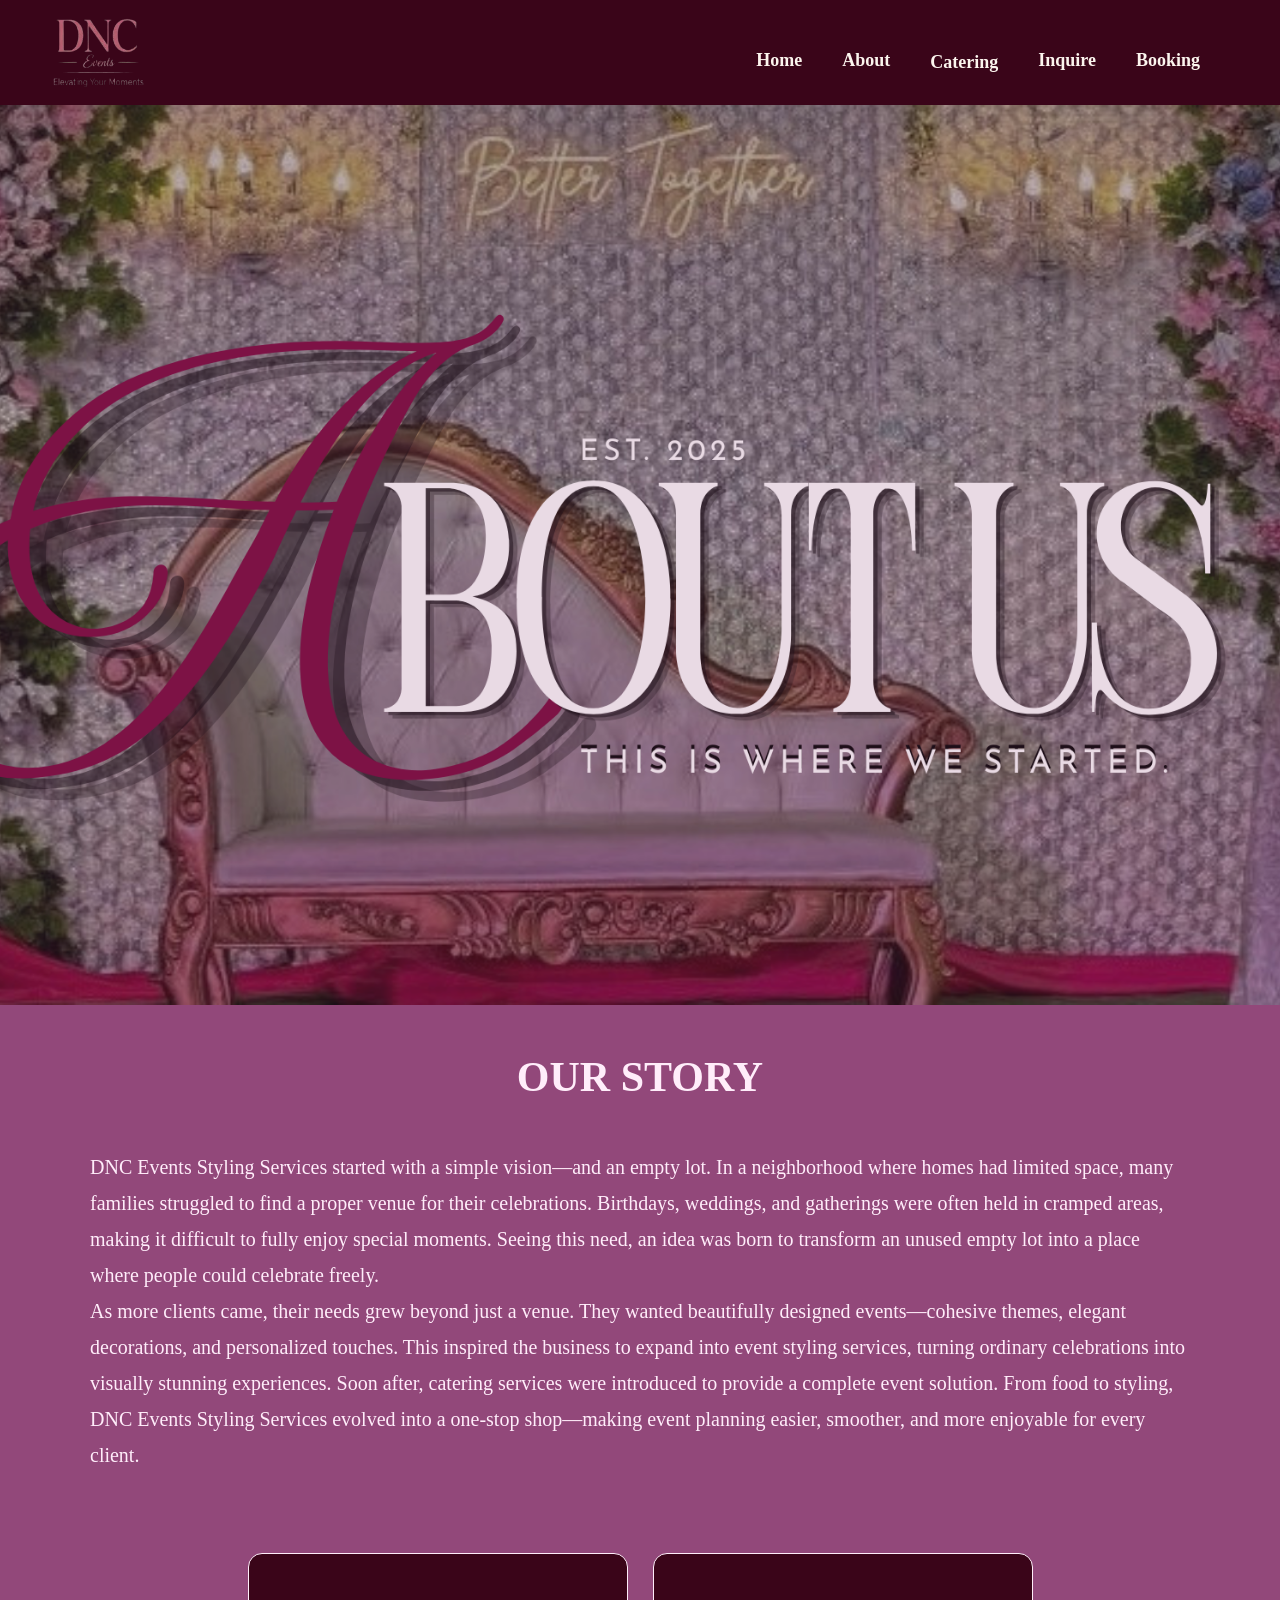
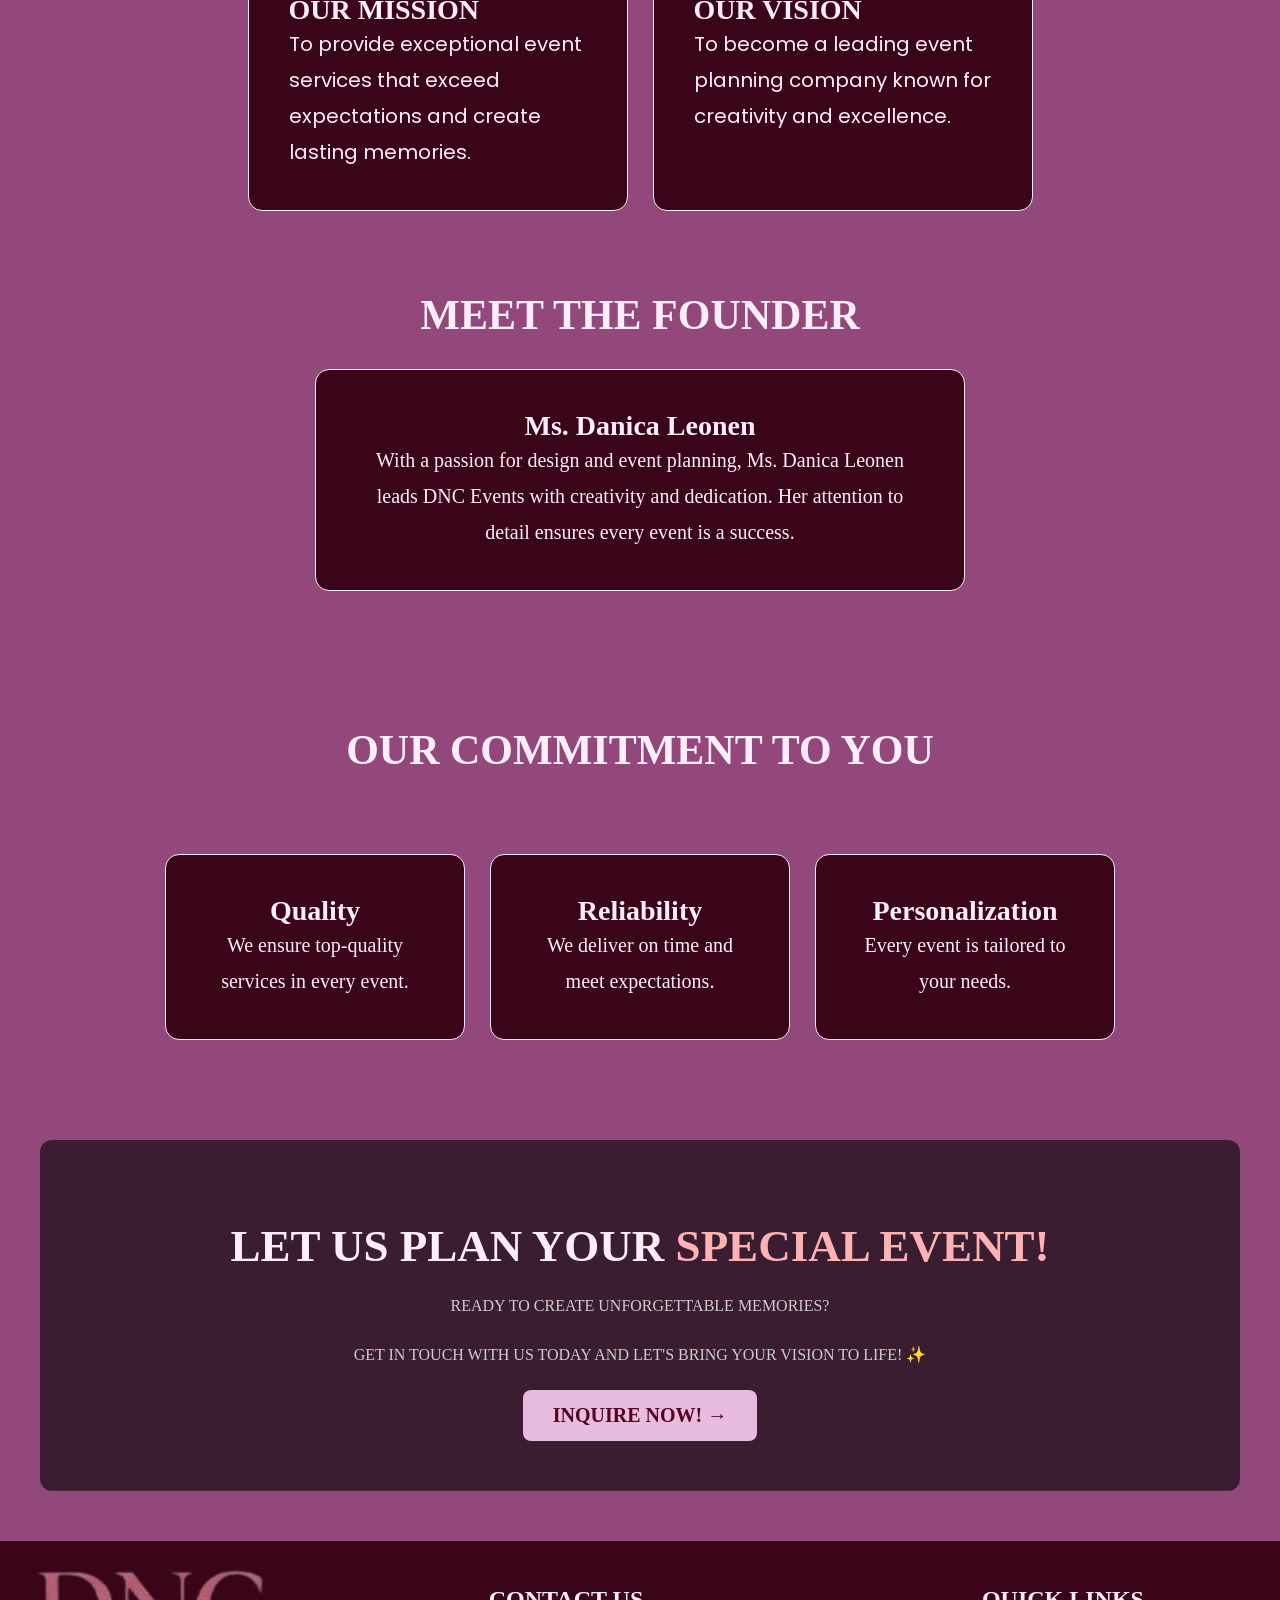
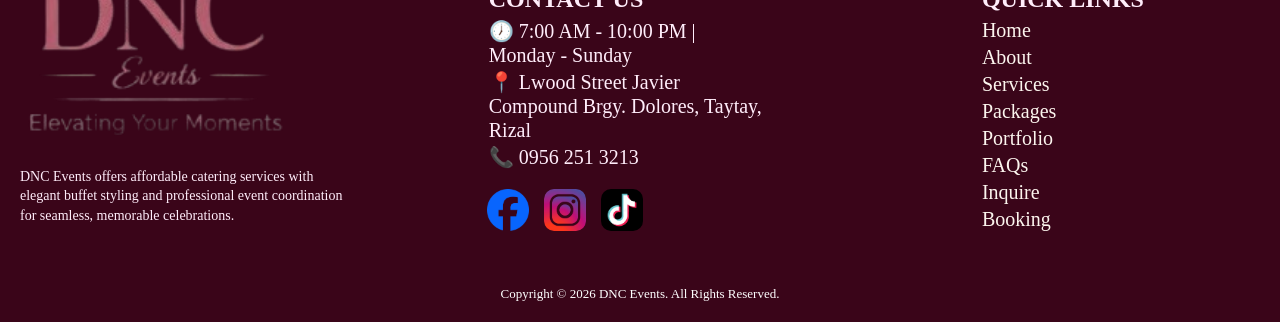
==== about.html @ 629c13f1 "about.html" ====
<!DOCTYPE html>
<html lang="en">
<head>
<meta charset="UTF-8">
    <meta name="viewport" content="width=device-width, initial-scale=1.0">
    <title>DNC ABOUT</title>
    <link rel="icon" href="images/DNC EVENTS LOGO.png">
    <link href="https://fonts.googleapis.com/css2?family=Poppins:wght@300;400;500&family=Playfair+Display:wght@500&display=swap" rel="stylesheet">
        <link rel="stylesheet" href="about.css">
        <link rel="stylesheet" href="phoneresponsive.css">
        <link rel="stylesheet" href="tabletresponsive.css">


</head>
<body>
     <!-- NAVBAR -->

     <!-- NAVBAR -->

    <header>
        <div class="logo">
            <img src="images/DNC EVENTS LOGO.png" alt="">
        </div>
        <div class="menu-toggle" id="menu-toggle">☰</div>
        <nav>
            <a href="index.html">Home</a>
            <a href="about.html">About</a>
        <div class="dropdown">
           <a href="" class="dropbtn">Catering</a>
        <div class="dropdown-content">
            <a href="services.html">Services</a>
            <a href="packages.html">Packages</a>
            <a href="portfolio.html">Portfolio</a>
            <a href="faqs.html">FAQs</a>
        </div>
        </div>
            <a href="inquire.html">Inquire</a>
            <a href="booking.html">Booking</a>
        </nav>
    </header>

    <!-- HERO -->

    <section class="hero">
    <div class="hero-content">
       <img src="images/ABOUT US - HERO.png" srcset="images/HERO - HOMEPAGE.png 1920w, images/HERO - HOMEPAGE.png 3840w" alt="NC Events">
            <a href="INQUIRE.html" target="DNCEVENTSINQUIRE">
            <button class="hero-btn">INQUIRE NOW! →</button>
            </a>
        </div>
    </section> 

        <div class="section-line"></div>
    <div class="story">
        <h2>OUR STORY</h2>
        <p>
DNC Events Styling Services started with a simple vision—and an empty lot.
In a neighborhood where homes had limited space, many families struggled to find a proper venue for their celebrations. Birthdays, weddings, 
and gatherings were often held in cramped areas, making it difficult to fully enjoy special moments. Seeing this need, an idea was born to transform an unused empty lot into a place where people could celebrate freely.
        </p>
        <p>
            As more clients came, their needs grew beyond just a venue.

They wanted beautifully designed events—cohesive themes, elegant decorations, and personalized touches. 
This inspired the business to expand into event styling services, turning ordinary celebrations into visually stunning experiences.

Soon after, catering services were introduced to provide a complete event solution. From food to styling, 
DNC Events Styling Services evolved into a one-stop shop—making event planning easier, smoother, and more enjoyable for every client.
        </p>
    </div>

    <div class="card-container">
        <div class="card">
            <h3>OUR MISSION</h3>
            <p>
                To provide exceptional event services that exceed expectations and 
                create lasting memories.
            </p>
        </div>

        <div class="card">
            <h3>OUR VISION</h3>
            <p>
                To become a leading event planning company known for creativity and 
                excellence.
            </p>
        </div>
    </div>
</section>

<section>
    <h2>MEET THE FOUNDER</h2>
    <div class="founder">
        <h3>Ms. Danica Leonen</h3>
        <p>
            With a passion for design and event planning, Ms. Danica Leonen 
            leads DNC Events with creativity and dedication. Her attention to 
            detail ensures every event is a success.
        </p>
    </div>
</section>

<section class="commitment">
    <h2>OUR COMMITMENT TO YOU</h2>

    <div class="card-container">
        <div class="card">
            <h3>Quality</h3>
            <p>We ensure top-quality services in every event.</p>
        </div>

        <div class="card">
            <h3>Reliability</h3>
            <p>We deliver on time and meet expectations.</p>
        </div>

        <div class="card">
            <h3>Personalization</h3>
            <p>Every event is tailored to your needs.</p>
        </div>
    </div>
</section>

        <div class="section-line"></div>

         <!-- CALL TO ACTION -->

        <section class="cta-section">

            <h2>LET US PLAN YOUR <span>SPECIAL EVENT!</span></h2>

            <p>READY TO CREATE UNFORGETTABLE MEMORIES?</p>
                <p>GET IN TOUCH WITH US TODAY AND LET'S BRING YOUR VISION TO LIFE! ✨</p>

                <a href="inquire.html">
            <button class="cta-btn">
                INQUIRE NOW! →
            </button>
            </a>
        </section>
        
        <!-- BACK TO TOP BUTTON BELOW CTA -->
         <div class="back-to-top-text">
             <a href="#" id="back-to-top">
                <svg width="30" height="30" viewBox="0 0 24 24" fill="none" stroke="white" stroke-width="2" stroke-linecap="round" stroke-linejoin="round">
                    <polyline points="6 15 12 9 18 15"></polyline>
                    <polyline points="6 9 12 3 18 9"></polyline>
            </svg>
            </a>
        </div>

       <!-- FOOTER -->

    <footer class="footer">
    <div class="footer-content">

        <!-- LEFT -->
        <div class="footer-left">
            <div class="footer-logo">
                <img src="images/DNC EVENTS LOGO.png" alt="">
            </div>

            <p class="footer-description">
                DNC Events offers affordable 
                catering services with elegant 
                buffet styling and professional 
                event coordination for seamless, 
                memorable celebrations.
            </p>
        </div>

        <!-- CENTER -->
        <div class="footer-center">
            <h3>CONTACT US</h3>
            <p>🕖 7:00 AM - 10:00 PM | Monday - Sunday</p>
            <p>📍 Lwood Street Javier Compound
            Brgy. Dolores, Taytay, Rizal</p>
            <p>📞 0956 251 3213</p>

            <div class="footer-bottom-social">
                <a href="https://www.facebook.com/share/14QaafsE15N/?mibextid=wwXIfr"><img src="images/FOOTER - FACEBOOK ICON.png"></a>
                <a href="https://www.instagram.com/hiiamdanica?igsh=emtkZmtjdzR0ZDdv"><img src="images/FOOTER - IG ICON.png"></a>
                <a href="https://www.tiktok.com/@dncevents?_r=1&_t=ZS-94Y4OxuLlOC"><img src="images/FOOTER - TIKTOK ICON.png"></a>
            </div>
        </div>

        <!-- RIGHT -->
        <div class="footer-right">
            <h3>QUICK LINKS</h3>
                <a href="index.html">Home</a>
                <a href="about.html">About</a>
                <a href="services.html">Services</a>
                <a href="packages.html">Packages</a>
                <a href="portfolio.html">Portfolio</a>
                <a href="faqs.html">FAQs</a>
                <a href="inquire.html">Inquire</a>
                <a href="booking.html">Booking</a>
            </div>
        </div>

            <div class="footer-copy">
                Copyright © 2026 DNC Events. All Rights Reserved.
        </div>
    </footer>

    <script src="about.js"></script>
</body>
</html>
---- about.css ----
* {
            margin: 0;
            padding: 0px;
            box-sizing: border-box;
        }

        body {
            font-family: 'Poppins';
            background: #92487A;
            color: white;
            overflow-x: hidden;
        }
        
        /* NAVBAR */

        header {
            display: flex;
            justify-content: space-between;
            align-items: center;
            padding: 30px 80px;
            background: #3a0519;
            position: sticky;   /* <- eto binago ko para kapag iniiscroll di nawawala yung header */
            top: 0;
            z-index: 1000;
        }

        .logo {
            color: #ff7b9c;
            font-weight: 600;
        }

        .logo span {
            display: block;
            font-size: 12px;
            color: #ccc;
        }
        
        nav {
            margin-top: 20px;
            display: flex;
            gap: 15px;
        }

        nav a {
            margin-left: 25px;
            font-family: 'Times New Roman', Times, serif;
            text-decoration: none;
            color: #FCF5EE;
            font-size: 18px;
            font-weight: bold;
        }

        nav a:hover {
            color: #92487A;
        }

        /* DROPDOWN */
        .dropdown {
            position: relative;
        }

        .dropbtn {
            cursor: pointer;
        }

        .dropdown-content {
            position: absolute;
            top: 100%;
            left: 0;
            background: #3a0519;
            min-width: 130px;
            display: none;
            flex-direction: column;
            box-shadow: 0 10px 20px rgba(0,0,0,0.3);
        }

        .dropdown-content a {
            padding: 12px 15px;
            display: block;
            margin: 0;
            font-size: 16px;
        }

        .dropdown-content a:hover {
            background: #92487A;
            color: #FFEDFA;
        }

        .dropdown:hover .dropdown-content {
            display: block;
        }

         /* HAMBURGER (hidden by default) */
.menu-toggle {
    display: none;
    font-size: 28px;
    cursor: pointer;
    color: white;
}

/* OVERLAY */
.overlay {
    position: fixed;
    top: 0;
    left: 0;
    width: 100%;
    height: 100%;
    background: rgba(0,0,0,0.5);
    display: none;
    z-index: 900;
}

.overlay.show {
    display: block;
}

        .logo {
            margin-right: auto;
            display:flex;
            align-items: center;
            gap: 10px;
        }

        .logo img { 
            position: absolute;
            left: 50px;
            top: 15px;
            height: 80px;
            width: 100px;
        }


        /* HERO */

        .hero {
            display: flex;
            justify-content: center;
            align-items: center;
            margin: 0;
            padding: 0;
            position: relative;
        }

        .hero-content {
            height: 100vh;
            width: 100%;
            overflow: hidden;
        }

        .hero-content img {
            opacity: 80%;
            width: 100%;
            height: 100%;
            object-fit: cover;
            display: block;
        }

        .hero-text {
            position: absolute;
            top: 40%;
            left: 50%;
            transform: translate(-50%, -50%);
            color: #ffedfa;
            text-align: center;
            padding: 20px;
            border-radius: 12px;
            text-shadow: 5px 5px 2px black;
            font-family: 'Times New Roman', serif;
            font-size: 38px;
            width: 90%;
            max-width: 900px;
        }

        .hero-text h1 {
            font-family: 'Times New Roman', serif;
            font-size: 150px;
            margin-bottom: 15px;
            color: #ffedfa;
            text-shadow: 5px 5px 2px black;
            
        }
    
        .hero-text p {
            font-family:'Times New Roman', Times, serif;
            font-size: 16px;
            margin-top: 10px;
            font-weight: bold;
            color: #ffedfa;
            text-shadow: 0 0 40px black;
            
        }


        h2 {
            font-size: 42px; 
            color: #FFEDFA;
            text-align: center;
            margin: 30px;
            margin-bottom: 20px 30px;
        }

        /* Hover boxes font size */
        h3 {
            font-size: 28px;
            color: #FFEDFA;
            font-family: 'Times New Roman', Times, serif;
        }
        
        /* Paragraph font size */
        p {
            font-size: 20px;
            color: #FFEDFA;
            line-height: 1.8;
        }

        section {
            padding: 50px 30px;
            text-align: center;
            font-family: 'Times New Roman', Times, serif;
        }

        section + section {
            padding-top: 25px; 
        }

        .story {
            max-width: 1100px;
            margin: auto;
            line-height: 2;
            font-family: 'Times New Roman', Times, serif;
        }

        .card-container {
            display: flex;
            justify-content: center;
            gap: 25px;
            flex-wrap: wrap;
            margin-top: 80px; 
        }

        .card {
            background: #3A0519; 
            border: 1px solid #FFEDFA; 
            padding: 40px;
            width: 380px;
            border-radius: 14px;
            transition: all 0.3s ease;
            margin-bottom: -50px 20px;
        }

        .card:hover {
            transform: translateY(-10px) scale(1.03);
            box-shadow: 0 10px 25px rgba(0, 0, 0, 0.5);
            background: #5A0A2A;
            cursor: pointer;
        }

        .founder {
            max-width: 650px;
            margin: 30px auto;
            background: #3A0519; 
            border: 1px solid #FFEDFA; 
            padding: 40px;
            border-radius: 14px;
            transition: all 0.3s ease;
        }

        .founder:hover {
            transform: translateY(-10px) scale(1.02);
            box-shadow: 0 10px 25px rgba(0, 0, 0, 0.5);
            background: #5A0A2A;
            cursor: pointer;
        }

        .commitment .card {
            width: 300px;
        }

        a {
           color: #FFEDFA; 
           text-decoration: none;
           font-size: 18px;
        }

        /* CALL TO ACTION */

        .cta-section {
            background: linear-gradient(rgba(0,0,0,0.6), rgba(0,0,0,0.6)), url("cta-bg.jpg");
            background-size: cover;
            background-position: center;
            padding: 50px 20px;
            text-align: center;
            max-width: 1200px; /* limit ng width */
            margin: 50px auto 50px auto;  /* para ma-center horizontally */
            border-radius: 12px; /* optional, para rounded edges */
        }

        .cta-section h2{
            font-family: 'Times New Roman', serif;
            font-size: 45px;
            margin-bottom: 20px;
        }

        .cta-section h2 span{
            color: #ffb2b2;
        }

        .cta-section p{
            color: #ccc;
            font-size: 16px;
            max-width: 600px;
            margin: auto;
            margin-bottom: 20px;
            margin-top: 20px;
            padding: auto;
            font-family: 'Times New Roman', Times, serif;
        }
        
        .cta-btn{
            padding: 14px 30px;
            background: #E7BCDE;
            border: none;
            color: #56021F;
            border-radius: 8px;
            font-size: 16px;
            cursor: pointer;
            transition: 0.3s;
            font-family: 'Times New Roman', Times, serif;
            font-weight: bold;
            font-size: 20px;
        }

        .cta-btn:hover{
            background: #56021F;
            color: #FFEDFA;
        }
          
              /* FOOTER HOMEPAGE */
        footer {
            background: #3a0519;
            padding: 20px 20px;
            font-family: 'Times New Roman', Times, serif;
            font-size: 20px;
        }

        /* 3 COLUMNS LAYOUT */
        .footer-content {
            display: flex;
            justify-content: space-between;
            align-items: flex-start;
            gap: 15px;
            max-width: 100%;
            margin: auto;
            flex-wrap: wrap;
            margin-bottom: 50px;
        }

        /* LEFT */
        .footer-left {
            flex: 1.2;
            min-width: 250px;
        }

        .footer-logo img {
            width: 280px;
            height: auto;
            margin-bottom: 5px;
        }

        .footer-description {
            margin: 3px 0;
            font-size: 14px;
            line-height: 1.4;
        }

        /* CENTER (CONTACT INFO) */
        .footer-center {
            flex: 1;
            min-width: 220px;
            text-align: left;
            margin-top: 25px;
            margin-left: 120px;
        }

        .footer-center h3 {
            margin-bottom: 6px;
            font-size: 24px;
        }

        .footer-center p {
            margin: 3px 0;
            font-size: 20px;
            line-height: 1.2;
        }

        /* RIGHT (QUICK LINKS) */
        .footer-right {
            flex: 1;
            min-width: 200px;
            text-align: left;
            margin-top: 25px;
            margin-left: 200px;
        }

        .footer-right a {
            font-size: 20px;
        }

        .footer-right h3 {
            margin-bottom: 6px;
            font-size: 24px;
        }

        /* LINKS */
        .footer-right a,
        .footer-dropdown span {
            display: block;
            color: #FCF5EE;
            text-decoration: none;
            margin-bottom: 4px;
            cursor: pointer;
        }

        .footer-right a:hover {
            color: #FF9BD2;
        }

        /* SOCIAL */
        .footer-bottom-social {
            display: flex;
            justify-content: center;
            gap: 15px;
            margin-top: 20px;
            
        }

        .footer-bottom-social img {
            width: 42px;
            height: 42px;
            object-fit: contain;
            transition: 0.3s;
            border-radius: 10px;
            margin-left: -150%;
            
        }

        .footer-bottom-social img:hover {
            transform: scale(1.2);
        }

        /* COPYRIGHT */
        .footer-copy {
            margin-top: 8px;
            font-size: 13px;
            text-align: center;
        }

        /* nilagay ko para sa pull to the top */
        .back-to-top-text {
        text-align: center;  /* pang center nung text */
        margin: 20px 0;      /* spacing sya above/below (vertical) */
        }

        .back-to-top-text a {    
            display: inline-block; /* need sya for animation */
            animation: jump 1s infinite; /* ito yung jumping animation */
        }
        .back-to-top-text a:hover {
            color: #FFEDFA;
        }

        /* Jumping animation */
        
        @keyframes jump {
            0%, 100% {
                transform: translateY(0);
            }
            50% {
        transform: translateY(-8px); /* yung jump height nya*/
            }
        }
---- phoneresponsive.css ----
@media (max-width: 768px) {

    /* ================= GLOBAL FIX ================= */
    body {
        overflow-x: hidden;
    }

    section {
        padding: 30px 20px;
    }

    /* ================= NAVBAR ================= */
    header {
        padding: 15px 20px;
        display: flex;
        justify-content: space-between;
        align-items: center;
    }

    .logo img {
        position: static;
        height: 60px;
        width: auto;
    }

    /* HAMBURGER */
    .menu-toggle {
        display: block;
        z-index: 1100;
        font-size: 28px;
        color: white;
        cursor: pointer;
    }

    /* ================= SIDE NAV (CLEAN + CENTERED) ================= */
    nav {
        position: fixed;
        top: 0%;
        right: -100%;
        width: 50%;
        height: 100vh;
        background: #3a0519;
        display: flex;
        flex-direction: column;
        justify-content: center;
        align-items: center;
        transition: 0.3s ease;
        z-index: 1000;
    }

    nav.show {
        right: 0;
    }

    /* MENU ITEMS */
    nav a {
        display: block;
        margin: 12px 0;
        font-size: 22px;
        color: #FCF5EE;
        text-decoration: none;
        text-align: center;
        letter-spacing: 1px;
    }

    nav a:hover {
        color: #f5c6c6;
    }

    /* ================= DROPDOWN FIX ================= */
    .dropdown > .dropbtn {
        display: none !important;
        background-color: none !important;
    }

    .dropdown-content {
        display: flex !important;
        flex-direction: column;
        align-items: center;
        gap: 10px;
        position: static !important;
        box-shadow: none !important;
    }

    .dropdown-content a {
        font-size: 20px;
        background-color: none !important;
    }

    /* ================= HERO ================= */
    .hero-content {
        height: 30vh;
    }

    .hero-btn {
        font-size: 16px;
        padding: 4px 6px;
        top: 90%;
    }

    /* ================= TEXT ================= */
    .title {
        font-size: 26px;
    }

    .choose-subtitle {
        font-size: 13px;
    }

.gallery {
    display: grid;
    grid-template-columns: repeat(auto-fit, minmax(250px, 1fr));
    gap: 20px;
}

.box {
    width: 100%;
}

/* ================= FAQs RESPONSIVE ================= */
.faq-question {
    font-size: 16px;
}

    /* ================= SERVICES RESPONSIVE ================= */

.section,
.section.reverse {
    display: flex !important;
    flex-direction: column !important;
    align-items: stretch !important;
}

/* TEXT ALWAYS FIRST */
.section .text,
.section.reverse .text {
    order: 1 !important;
    width: 100% !important;
}

/* IMAGE ALWAYS BELOW + FULL WIDTH */
.section .image,
.section.reverse .image {
    order: 2 !important;
    width: 100% !important;
    margin-top: 15px !important;
}

/* IMAGE SAME SIZE EVERYWHERE */
.section .image img,
.section.reverse .image img {
    width: 100% !important;
    height: 200px !important;
    object-fit: cover !important;
    display: block !important;
    border-radius: 8px;
}

/* ================= CENTER ICON ================= */
.icon {
    width: 70px;
    height: 70px;
    margin: 0 auto 10px auto;   /* CENTER horizontally */
    display: flex;
    align-items: center;
    justify-content: center;
    font-size: 28px;
}


    /* ================= CARD SMALLER SERVICES ================= */
    .card-container {
        display: flex;
        flex-wrap: nowrap;
        overflow-x: auto;
        scroll-snap-type: x mandatory;
        gap: 0;
    }

    .card-container::-webkit-scrollbar {
        display: none;
    }

    .card {
        flex: 0 0 90%;          /* smaller than full screen */
        max-width: 90%;
        margin: 0 auto;
        padding: 20px;          /* smaller padding */
        scroll-snap-align: center;
        border-radius: 10px;
    }

    /* ================= TEXT + SECTION FIX ================= */
    .section,
    .section.reverse {
        flex-direction: column;
        padding: 25px 15px;
        text-align: center;
    }

    .text {
        width: 100%;
    }

    .text h2 {
        font-size: 26px;
    }

    .text p {
        font-size: 14px;
    }

    /* ================= REMOVE DROPDOWN (WHAT WE OFFER) ================= */
    .desc {
        display: block !important;   /* always visible */
        margin-left: 0;
        margin-top: 5px;
    }

    .item:hover .desc {
        display: block;              /* remove hover behavior */
    }

    .title {
        cursor: default;             /* remove clickable feel */
    }

    /* ================= SWIPE CONTAINER ABOUT ================= */

    .story {
    max-width: 100%;     /* fit screen */
    padding: 0 10px;     /* breathing space */
}

.story p {
    font-size: 14px;     /* smaller text */
    line-height: 1.5;    /* better readability */
    text-align: justify; /* cleaner look */
}
    .card-container {
        display: flex;
        flex-wrap: nowrap;            /* IMPORTANT: no wrapping */
        overflow-x: auto;
        scroll-snap-type: x mandatory;
        scroll-behavior: smooth;
        gap: 0;                       /* no spacing = no peeking */
        padding: 0;
    }

    /* hide scrollbar */
    .card-container::-webkit-scrollbar {
        display: none;
    }

    /* ================= 1 CARD PER SCREEN ================= */
    .card {
        flex: 0 0 100%;
        min-width: 100%;
        max-width: 100%;
        scroll-snap-align: center;
        margin: 0;
    }


    /* ================= SWIPE CARDS INDEX ================= */
.services,
.packagess,
.portfolio-grid,
.test-container,
.choose {
    display: flex;
    overflow-x: auto;
    scroll-snap-type: x mandatory;
    scroll-behavior: smooth;
    gap: 0; /* IMPORTANT: removes peeking */
    padding: 0;
}

/* hide scrollbar */
.services::-webkit-scrollbar,
.packages::-webkit-scrollbar,
.portfolio-grid::-webkit-scrollbar,
.test-container::-webkit-scrollbar,
.choose::-webkit-scrollbar {
    display: none;
}

/* FULL WIDTH CARD */
.services-card,
.package-card,
.portfolio-card,
.test-card,
.choose-card {
    min-width: 100%;
    max-width: 100%;
    flex: 0 0 100%;
    scroll-snap-align: center;
    margin: 0;
}

.services-card,
.package-card,
.portfolio-card,
.test-card,
.choose-card,
.services-box,
.packages-box,
.portfolio-box,
.choose-card,
.cta-section,
header {
    box-shadow: none !important;
}

    /* ================= TESTIMONIAL ================= */
    .test-card {
        min-width: 70%;
        max-width: 70%;
        padding: 15px;
        font-size: 14px;
        line-height: 1.4;
    }

    .test-card p {
        font-size: 13px;
    }

    .test-card h3 {
        font-size: 16px;
    }

    /* ================= WHY CHOOSE US ================= */
    .choose-card h3 {
        font-size: 16px;
    }

    .choose-card p {
        font-size: 13px;
    }

    /* ================= BOOKING SERVICES RESPONSIVE ================= */

.servicess {
    display: flex;
    flex-direction: column;
}

/* GRID BACK TO NORMAL */
.services-grid {
    display: grid;
    grid-template-columns: 1fr; /* one per row */
    gap: 15px;
}

/* REMOVE SWIPE COMPLETELY */
.services-grid::-webkit-scrollbar {
    display: none;
}

/* CARDS */
.service-box {
    width: 100%;
    cursor: pointer;
    transition: 0.3s;
}

/* SELECTED STATE (keep this if you already have checkbox inside) */
.service-box:has(input:checked) {
    background: rgba(202, 141, 170, 0.692);
    color: #3a0519;
    font-weight: bold;
}

/* HOVER EFFECT */
.service-box:hover {
    transform: translateY(-3px);
}

    /* ================= PACKAGES BOOKING ================= */


.packages {
    display: flex;
    flex-direction: column;
}

/* SAME GRID STYLE */
/* FORCE ALL PACKAGE BOXES SAME LOOK */
.packages-grid label {
    width: 100%;
}

.package-box {
    padding: 18px;
    border-radius: 12px;
    background: #3a0519;
    border: 1px solid #3f3f46;
    color: #fff;
    text-align: center;
    cursor: pointer;
    transition: 0.3s;
    box-shadow: 0 10px 25px rgb(236, 115, 176);
}

/* REMOVE ANY INNER BUTTON STYLE */
.package-box button {
    display: none;
}

/* HIDE INPUT */
.package-box input {
    display: none;
}

/* SELECTED STATE */
.package-box:has(input:checked) {
    border-color: #3a0519;
    background: rgba(202, 141, 170, 0.692);
    color: #3a0519;
    font-weight: bold;
}

/* HOVER */
.package-box:hover {
    transform: translateY(-3px);
    box-shadow: 0 10px 25px rgb(255, 78, 166);
}

.contact {
        flex-direction: column;
        gap: 12px;
    }

    .contact-box {
        width: 100%;
        padding: 16px;
        font-size: 14px;
    }

    .contact-popup {
    position: absolute;
    bottom: 18px;
    left: 50%;
    transform: translateX(-50%);

    font-size: 14px;
    color: #ffffff;

    background: rgba(12, 1, 6, 0.15);
    padding: 6px 10px;
    border-radius: 6px;

    opacity: 0;
    transition: 0.3s;
    white-space: nowrap;
}

/* SHOW ON CLICK */
.contact-box.active .contact-popup {
    opacity: 1;
    bottom: 26px;
}

/* HOVER EFFECT */
.contact-box:hover {
    transform: translateY(-4px);
}
    /* ================= TEXT & BUTTONS ================= */
    /* Make all rows vertical */
    .row {
        flex-direction: column;
        gap: 15px; /* spacing between stacked items */
    }

    /* Ensure form-groups take full width */
    .row .form-group {
        width: 100%;
    }

    /* Reduce padding inside form-box for small screens */
    .form-box {
        padding: 20px 15px;
    }

    /* Adjust font size for inputs and labels */
    .form-group label {
        font-size: 14px;
    }

    input, select, textarea, button {
        font-size: 14px;
        padding: 12px;
    }
    /* ================= CTA ================= */
    .cta-section {
        padding: 25px 15px;
        max-width: 100%;
        margin: 0 auto 30px auto;
        box-sizing: border-box;
    }

    .cta-section h2 {
        font-size: 22px;
        line-height: 1.3;
    }

    .cta-section p {
        font-size: 13px;
        margin: 10px auto;
        max-width: 100%;
        padding: 0 5px;
    }

    .cta-btn {
        font-size: 14px;
        padding: 10px 18px;
        max-width: 90%;
    }

    /* ================= FOOTER ================= */
    .footer {
    padding: 25px 15px;
}

.footer-content {
    display: flex;
    flex-direction: column;
    gap: 20px;
}

/* LEFT */
.footer-left {
    width: 100%;
    text-align: center;
}

.footer-logo img {
    width: 180px;
    height: auto;
    margin-bottom: 10px;
}

.footer-description {
    font-size: 12px;
    line-height: 1.4;
    max-width: 90%;
    margin: auto;
}

/* ================= CONTACT US CENTER ================= */

.footer-center {
    width: 100%;
    display: flex;
    flex-direction: column;
    align-items: center;
    justify-content: center;
    text-align: center !important;
    margin: 0 auto;
}

.footer-center h3 {
    font-size: 13px;
    margin-bottom: 6px;
}

.footer-center p {
    font-size: 11px;
    margin: 2px 0;
    line-height: 1.3;
    text-align: center !important;
}

/* ================= ICONS BACK (SMALL + CENTERED) ================= */

.footer-bottom-social {
    display: flex !important;
    justify-content: center;
    align-items: center;
    gap: 10px;
    margin-top: 10px;
}

.footer-bottom-social img {
    width: 28px;   /* maliit lang */
    height: 28px;
    object-fit: contain;
    margin: 0;
}

/* RIGHT SIDE REMOVED */
.footer-right {
    display: none;
}

/* COPYRIGHT */
.footer-copy {
    font-size: 11px;
    margin-top: 15px;
    text-align: center;
}
}
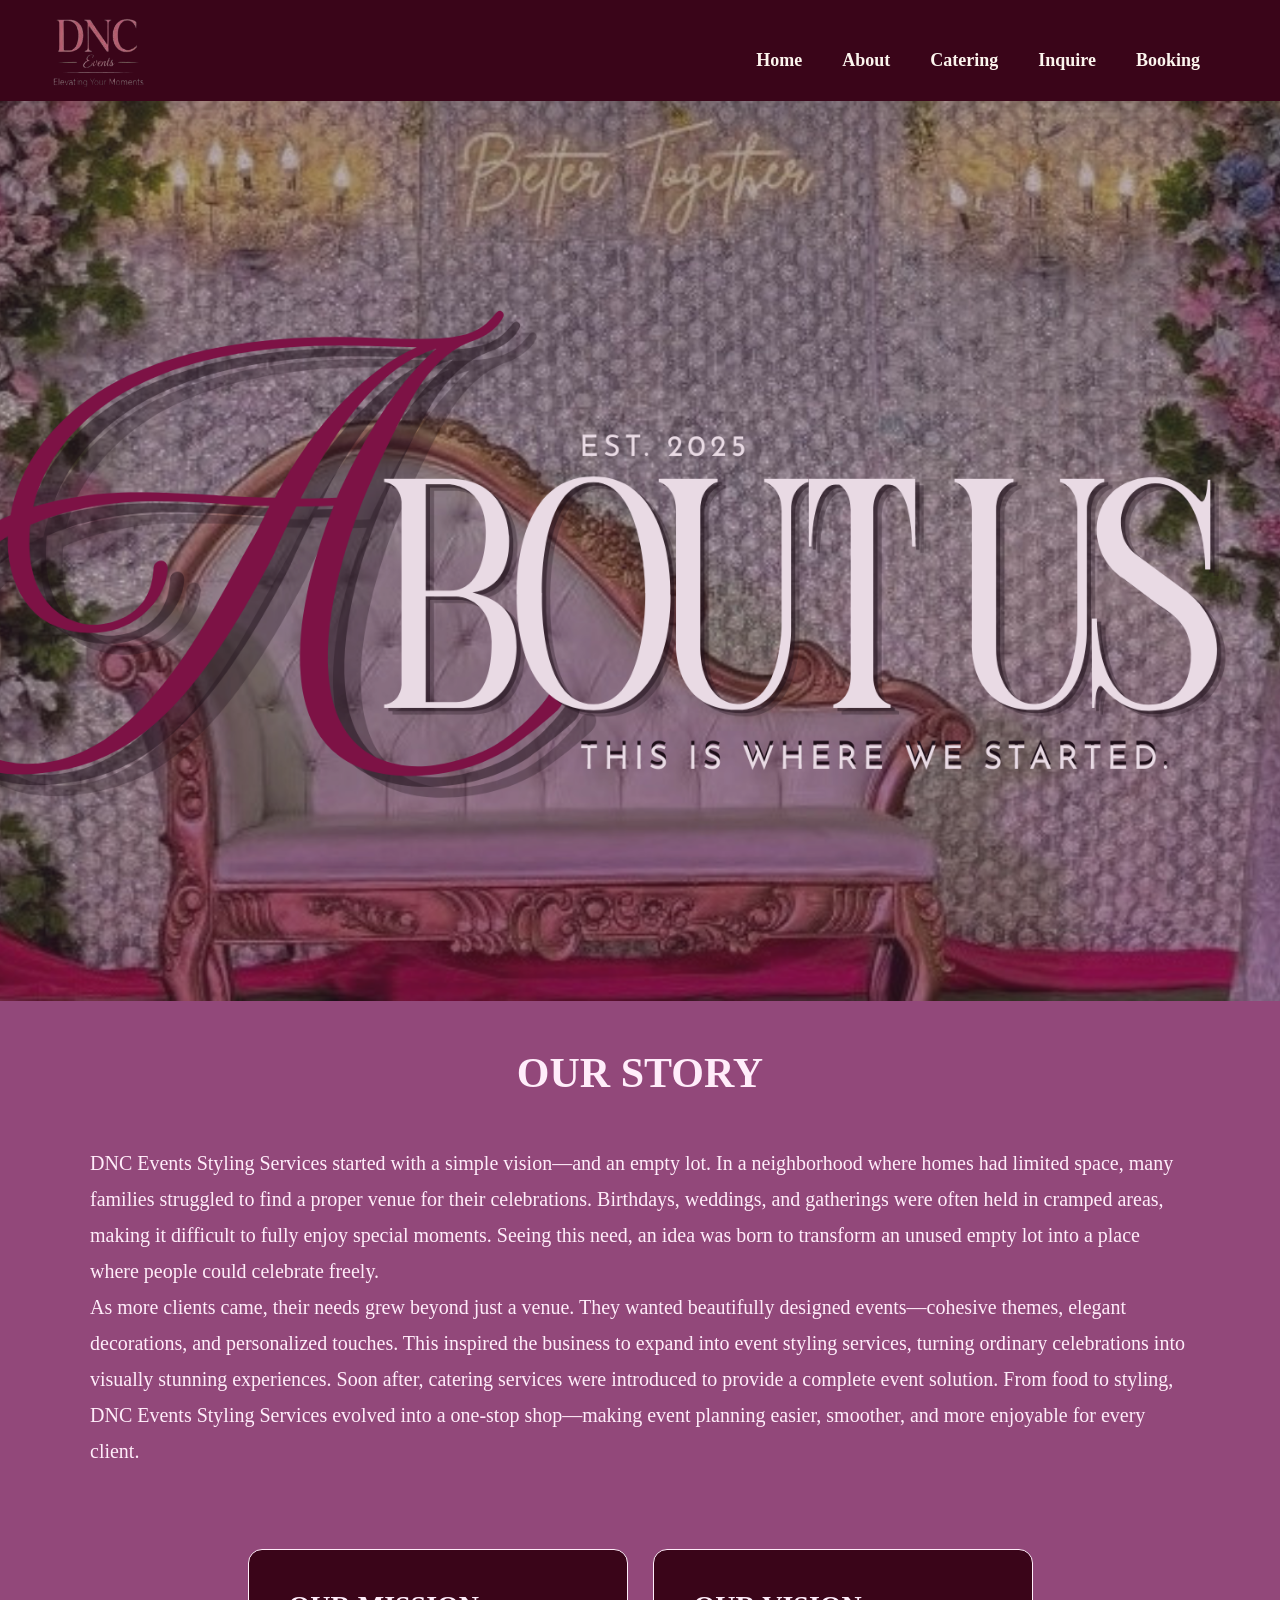
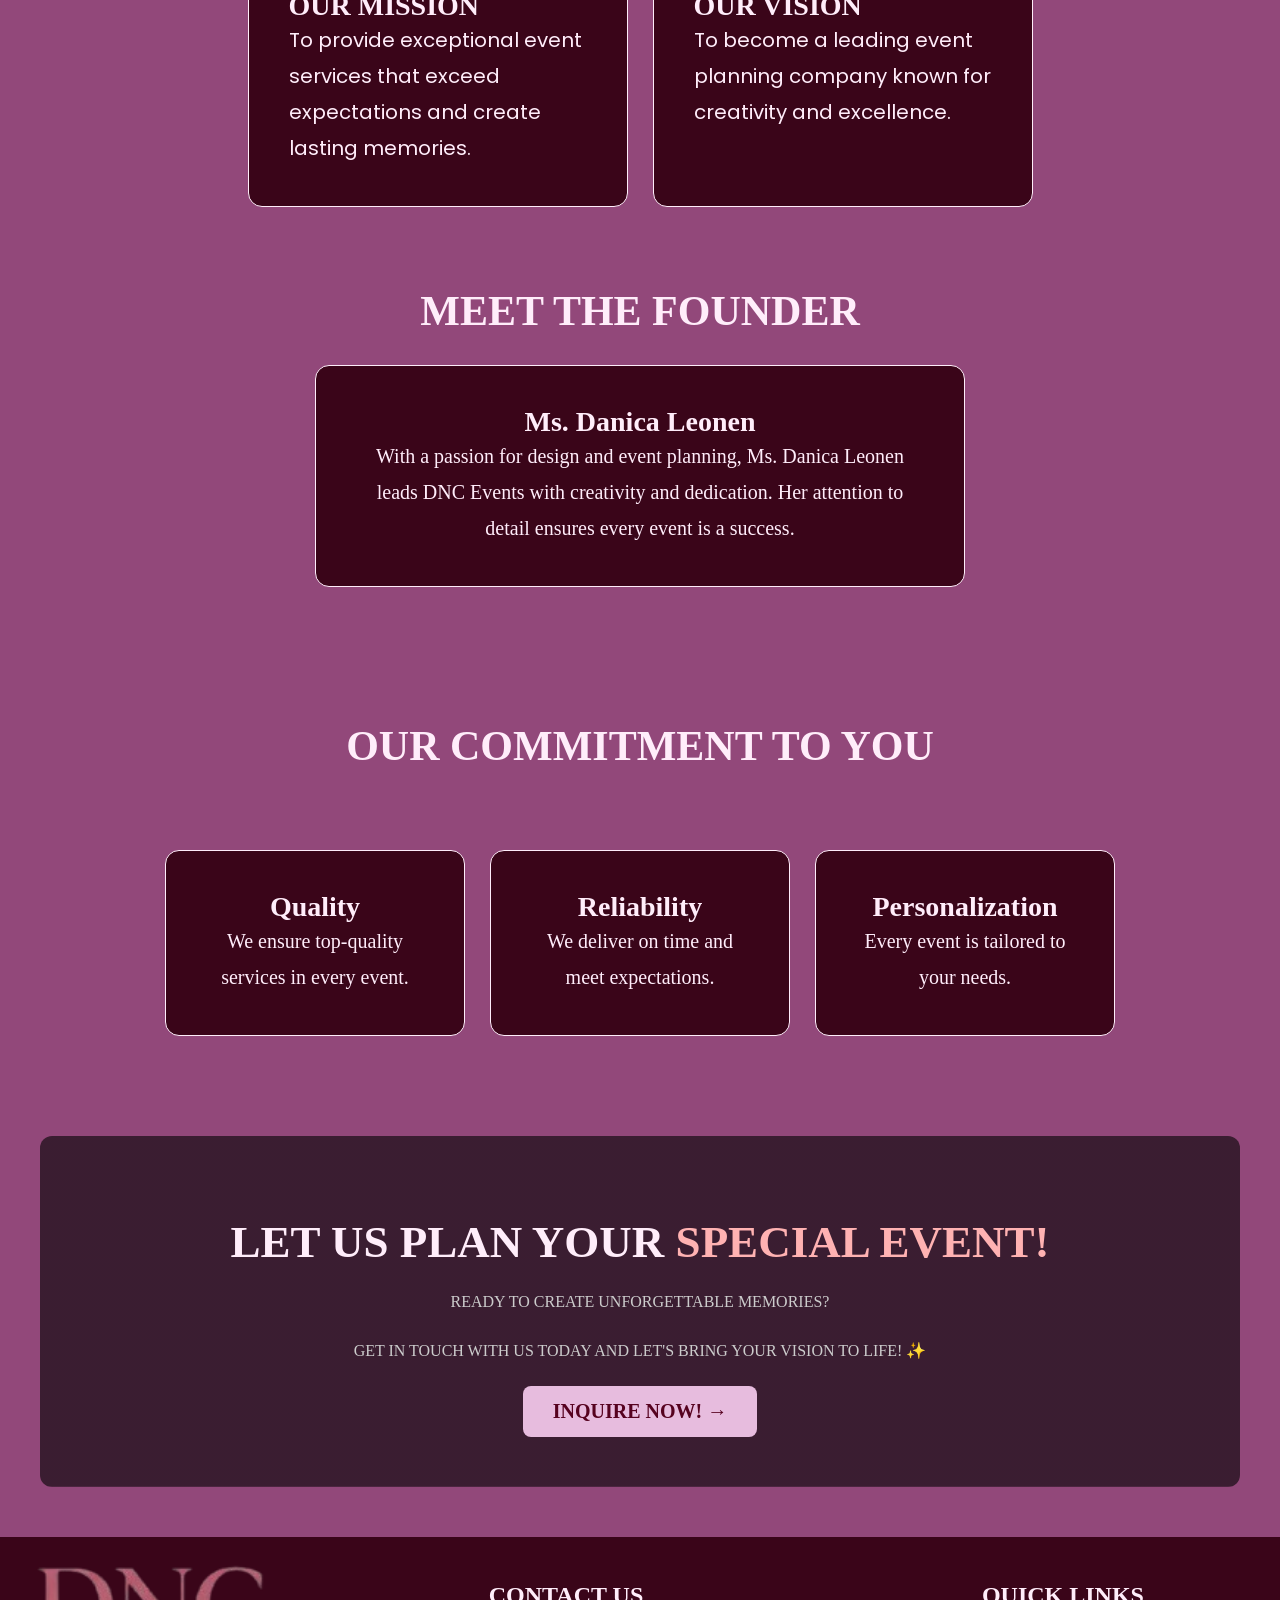
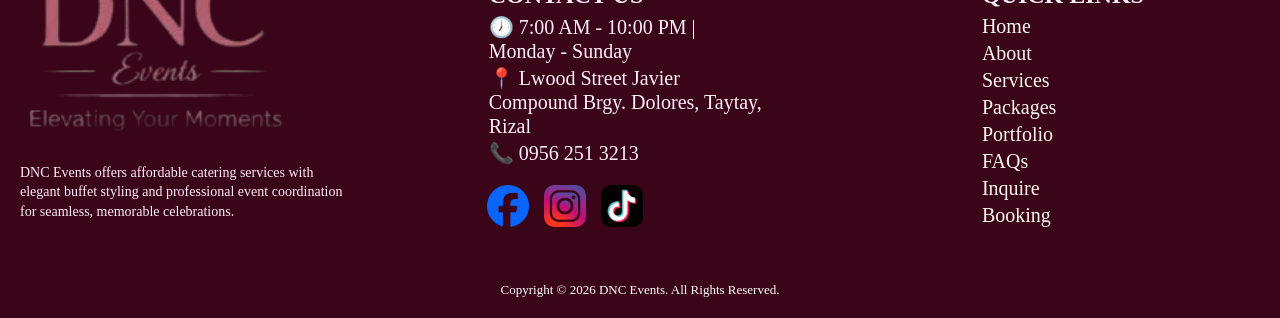
==== commit 527d21b4: "about.html" ====
--- a/about.html
+++ b/about.html
@@ -44,9 +44,6 @@
     <section class="hero">
     <div class="hero-content">
        <img src="images/ABOUT US - HERO.png" srcset="images/HERO - HOMEPAGE.png 1920w, images/HERO - HOMEPAGE.png 3840w" alt="NC Events">
-            <a href="INQUIRE.html" target="DNCEVENTSINQUIRE">
-            <button class="hero-btn">INQUIRE NOW! →</button>
-            </a>
         </div>
     </section> 
 
--- a/about.css
+++ b/about.css
@@ -57,6 +57,7 @@
         /* DROPDOWN */
         .dropdown {
             position: relative;
+            display: flex;
         }
 
         .dropbtn {
@@ -90,7 +91,7 @@
             display: block;
         }
 
-         /* HAMBURGER (hidden by default) */
+        /* HAMBURGER (hidden by default) */
 .menu-toggle {
     display: none;
     font-size: 28px;
@@ -128,7 +129,6 @@
             height: 80px;
             width: 100px;
         }
-
 
         /* HERO */
 
@@ -479,3 +479,82 @@
         transform: translateY(-8px); /* yung jump height nya*/
             }
         }
+
+        /* ================= TABLET ONLY (iPad standard) ================= */
+@media only screen and (min-width: 768px) and (max-width: 1024px) {
+
+    body {
+        overflow-x: hidden;
+    }
+
+    header {
+        padding: 30px 40px;
+    }
+
+    .hero {
+        height: 50vh;
+    }
+
+    .hero-content {
+        height: 55vh !important;
+    }
+
+    .hero-content img {
+        height: 53vh !important;
+        object-fit: cover;
+        object-position: center;
+    }
+
+    .hero-btn {
+        top: 89%;
+    }
+
+    .story p {
+        padding: 20px;
+        margin: 10px;
+    }
+
+    h2 {
+        text-shadow: 2px 2px 5px #000000;
+    }
+
+     /* ================= SECTIONS ================= */
+    section {
+        padding: 30px 25px;
+        text-shadow: 2px 2px 5px #000000;
+    }
+
+    /* ================= CARDS ================= */
+    .wiw {
+        width: 100%;
+        max-width: 320px;
+    }
+    .cta-section {
+        padding: 60px 40px;
+    }
+
+    .cta-section h2 {
+        font-size: 32px;
+    }
+
+    /* ================= FOOTER ================= */
+    .footer-content {
+        flex-wrap: wrap;
+        gap: 25px;
+    }
+
+    .footer-center,
+    .footer-right {
+        margin-left: 0;
+    }
+
+    .footer-logo img {
+        width: 220px;
+    }
+
+    .footer-bottom-social img {
+        margin-left: 0;
+        width: 38px;
+        height: 38px;
+    }
+}
--- a/phoneresponsive.css
+++ b/phoneresponsive.css
@@ -229,38 +229,37 @@
     /* ================= SWIPE CONTAINER ABOUT ================= */
 
     .story {
-    max-width: 100%;     /* fit screen */
-    padding: 0 10px;     /* breathing space */
-}
-
+  max-width: 100%;
+  padding: 0 10px;
+}
+.story h2 {
+    text-shadow: 2px 2px 5px #000000;
+}
 .story p {
-    font-size: 14px;     /* smaller text */
-    line-height: 1.5;    /* better readability */
-    text-align: justify; /* cleaner look */
-}
-    .card-container {
-        display: flex;
-        flex-wrap: nowrap;            /* IMPORTANT: no wrapping */
-        overflow-x: auto;
-        scroll-snap-type: x mandatory;
-        scroll-behavior: smooth;
-        gap: 0;                       /* no spacing = no peeking */
-        padding: 0;
-    }
-
-    /* hide scrollbar */
-    .card-container::-webkit-scrollbar {
-        display: none;
-    }
-
-    /* ================= 1 CARD PER SCREEN ================= */
-    .card {
-        flex: 0 0 100%;
-        min-width: 100%;
-        max-width: 100%;
-        scroll-snap-align: center;
-        margin: 0;
-    }
+  font-size: 14px;
+  line-height: 2.0;
+  text-align: justify;
+}
+
+/* REMOVE SWIPE */
+.card-container {
+  display: flex;
+  flex-wrap: wrap;     /* allow wrapping */
+  gap: 20px;           /* optional spacing */
+  overflow: visible;   /* no scrolling */
+  padding: 0px;
+  width: 80%;         /* or any value like 70%, 60% */
+  max-width: 900px;
+  margin: 30px auto;
+  
+}
+
+/* NORMAL CARD LAYOUT */
+.card {
+  flex: 1 1 300px;     /* responsive cards */
+  max-width: 100%;
+  margin: 0;
+}
 
 
     /* ================= SWIPE CARDS INDEX ================= */
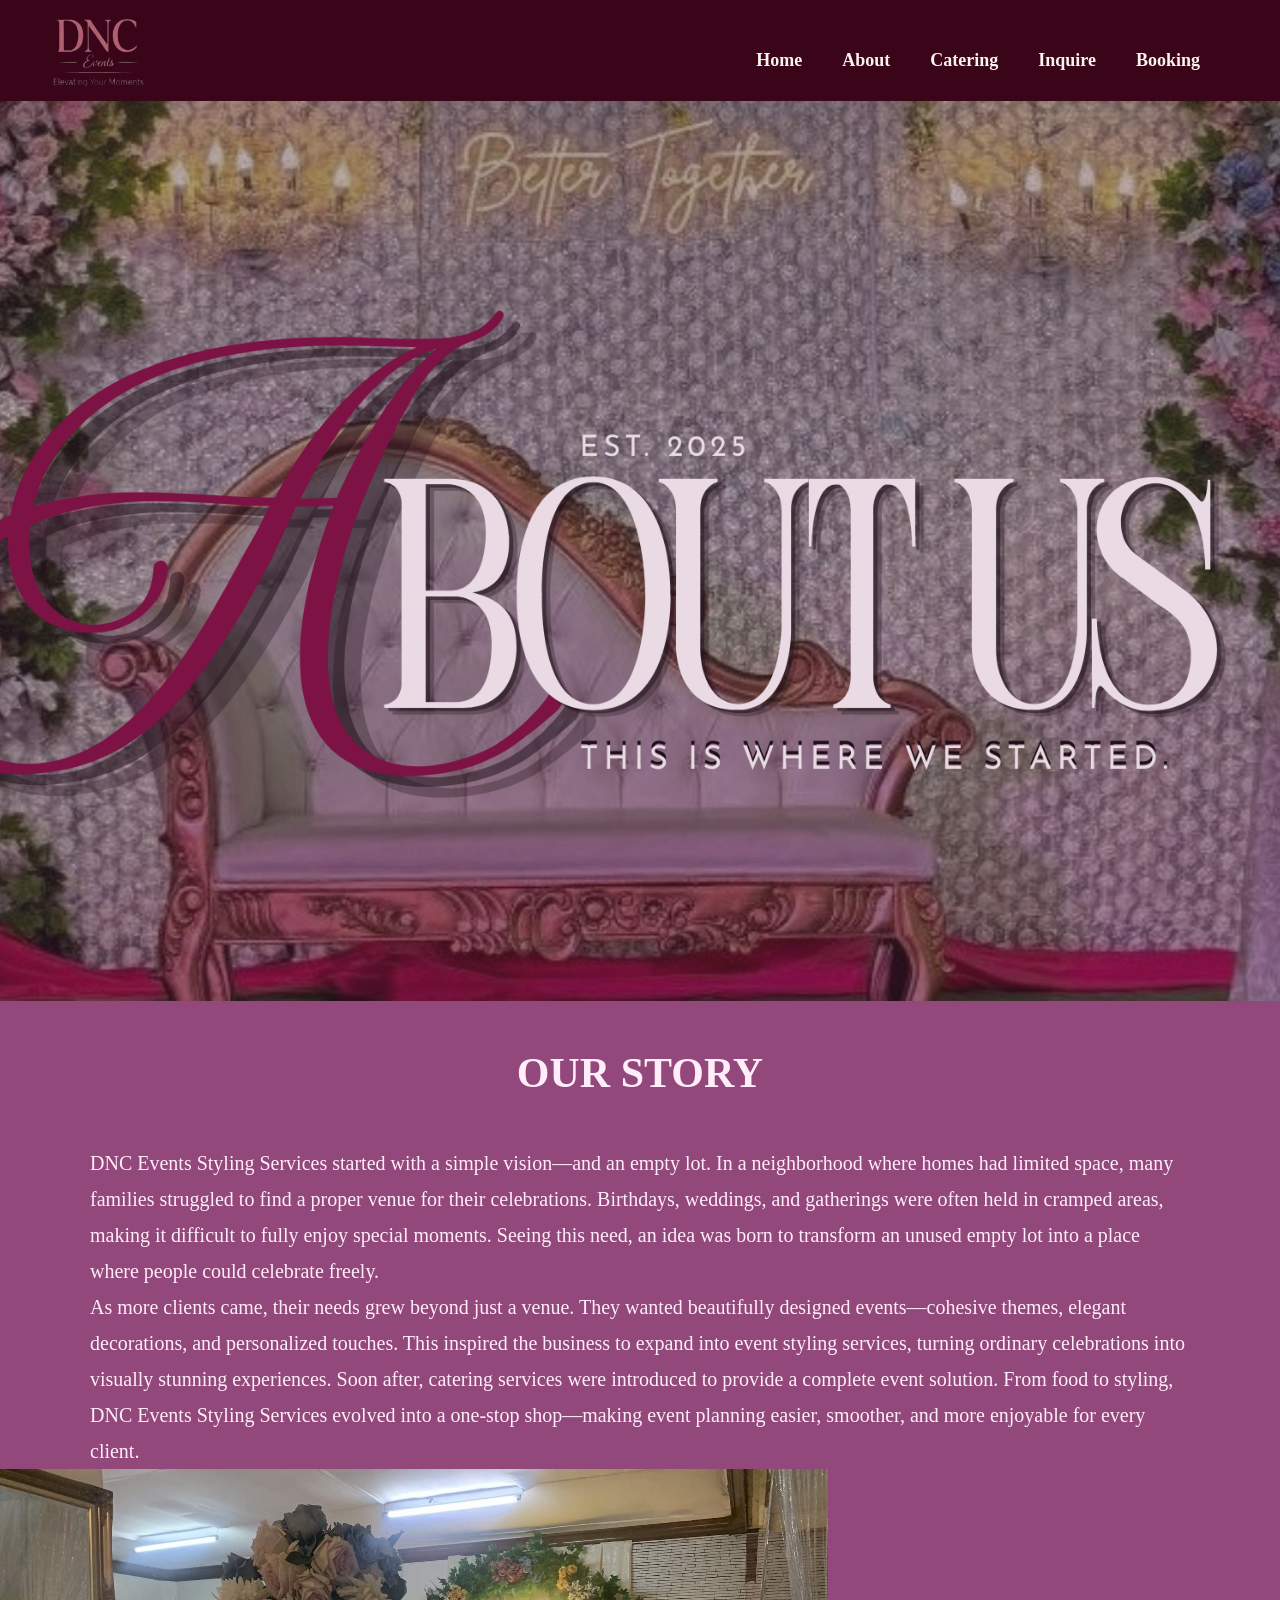
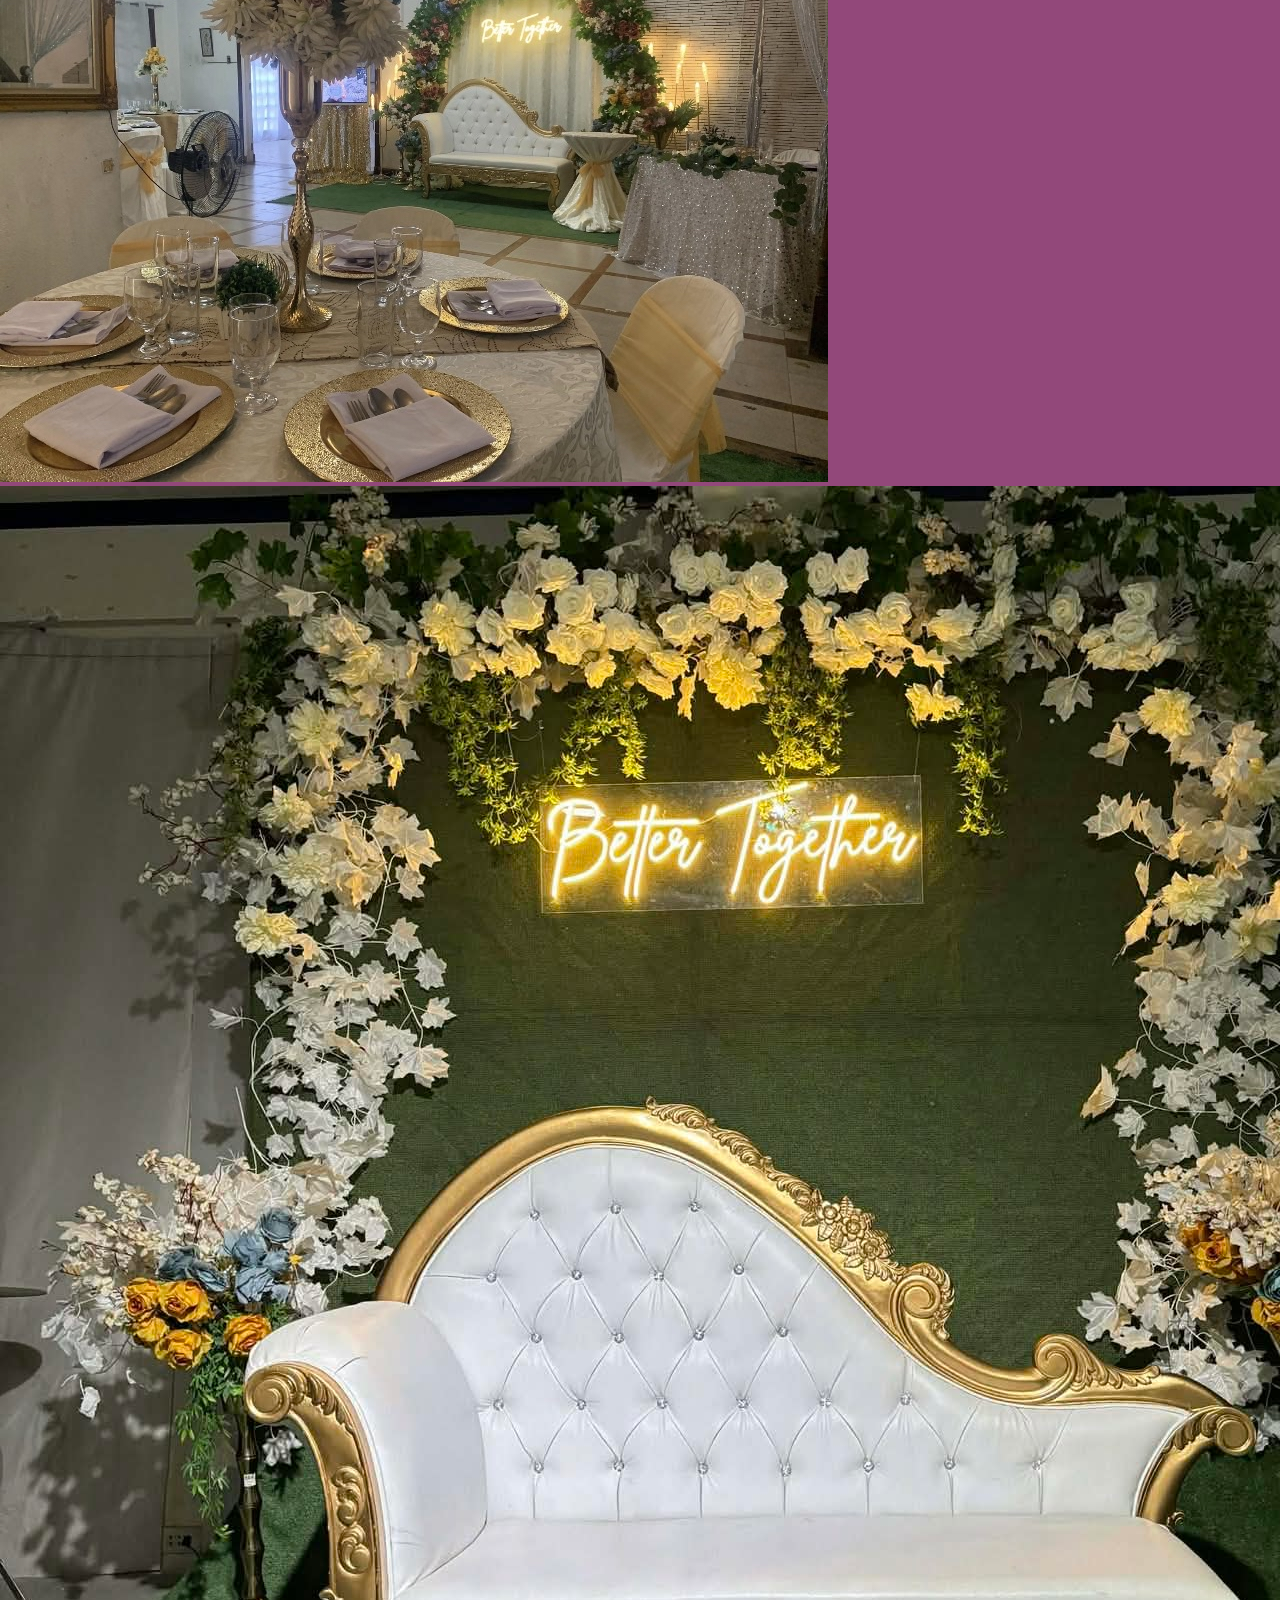
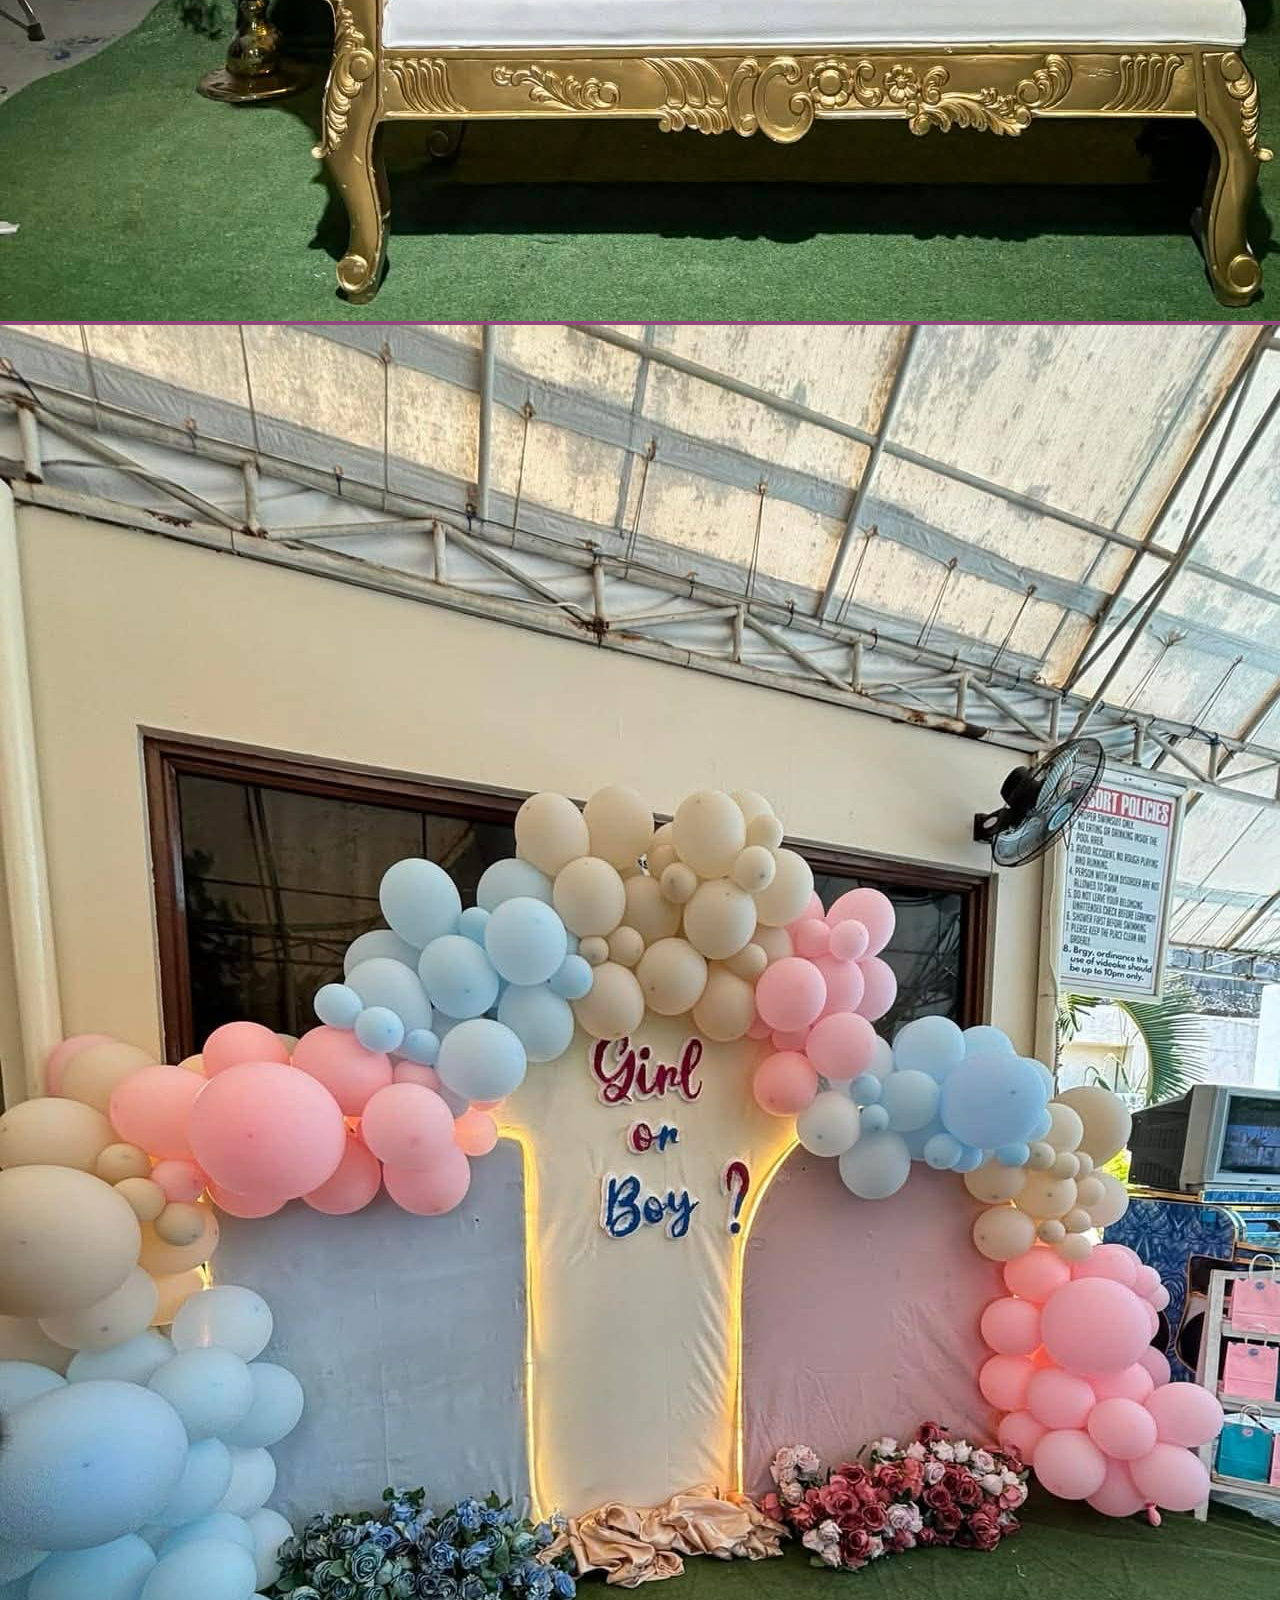
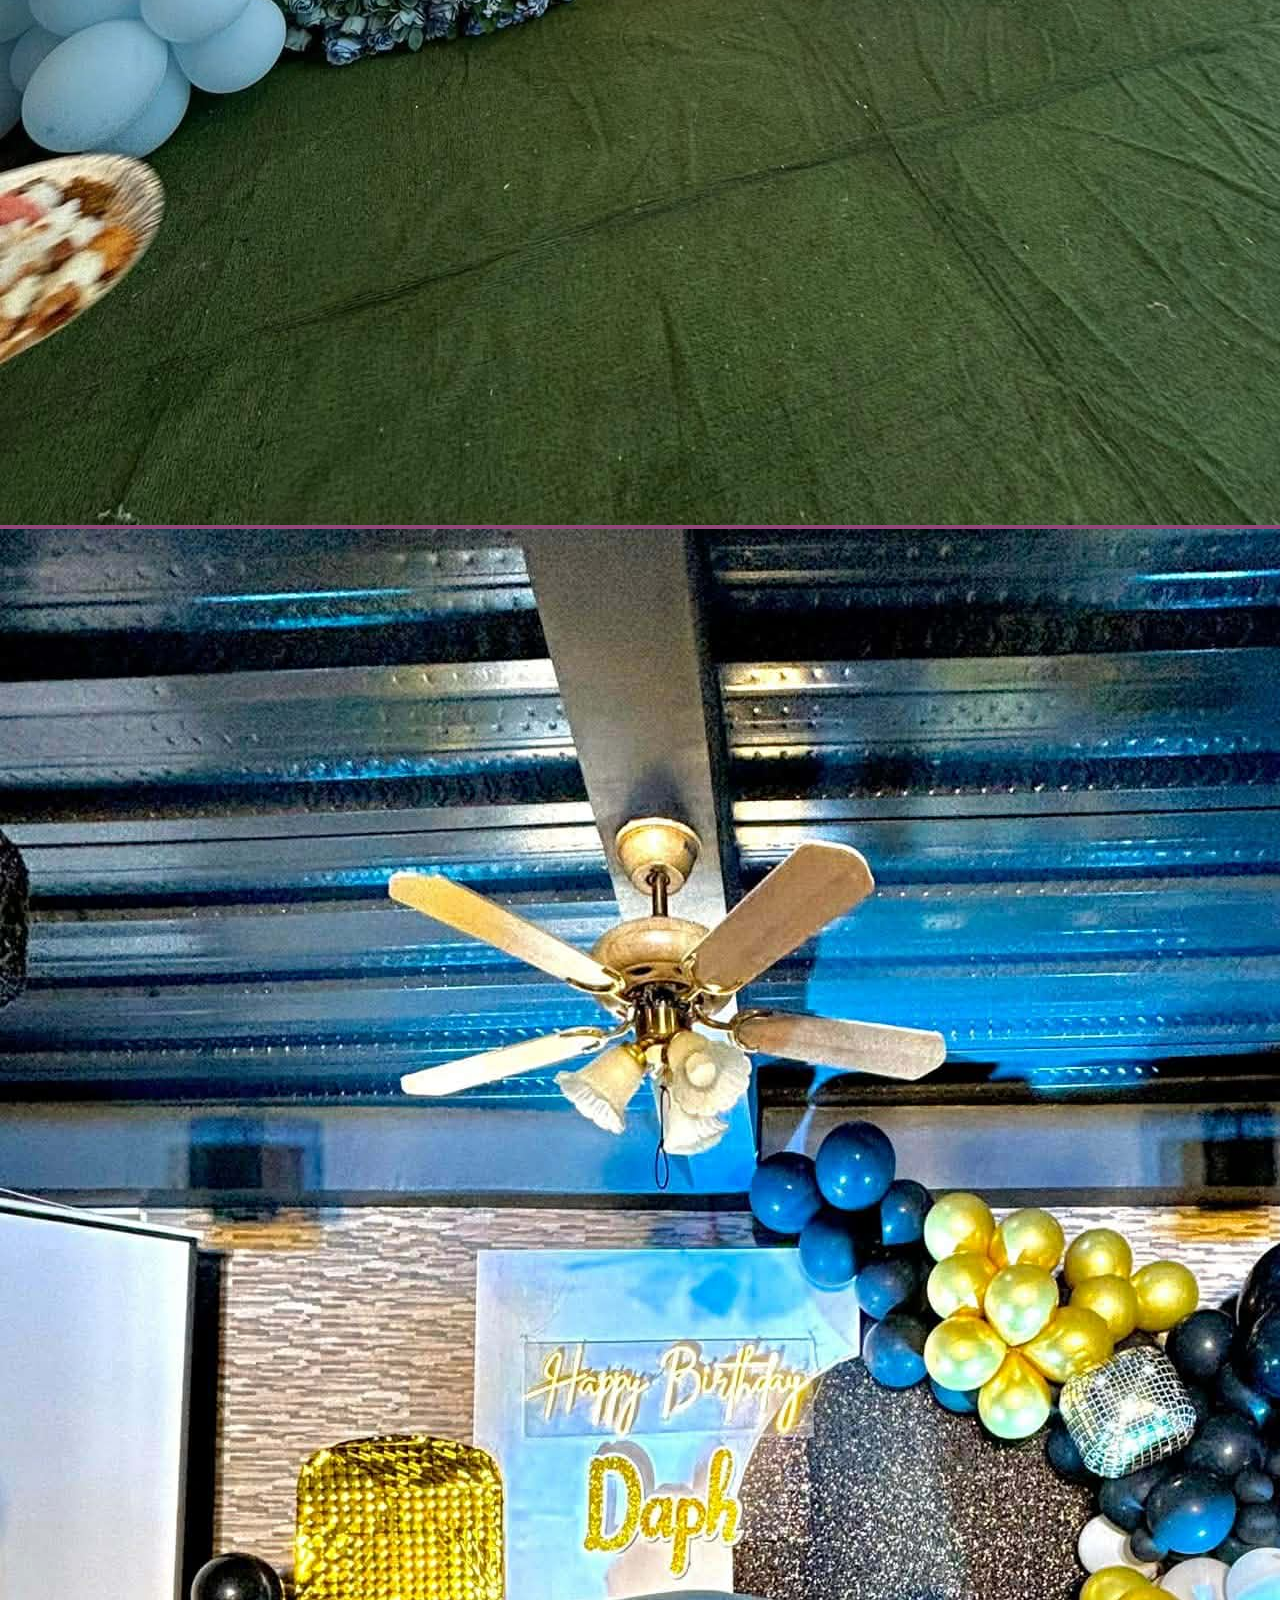
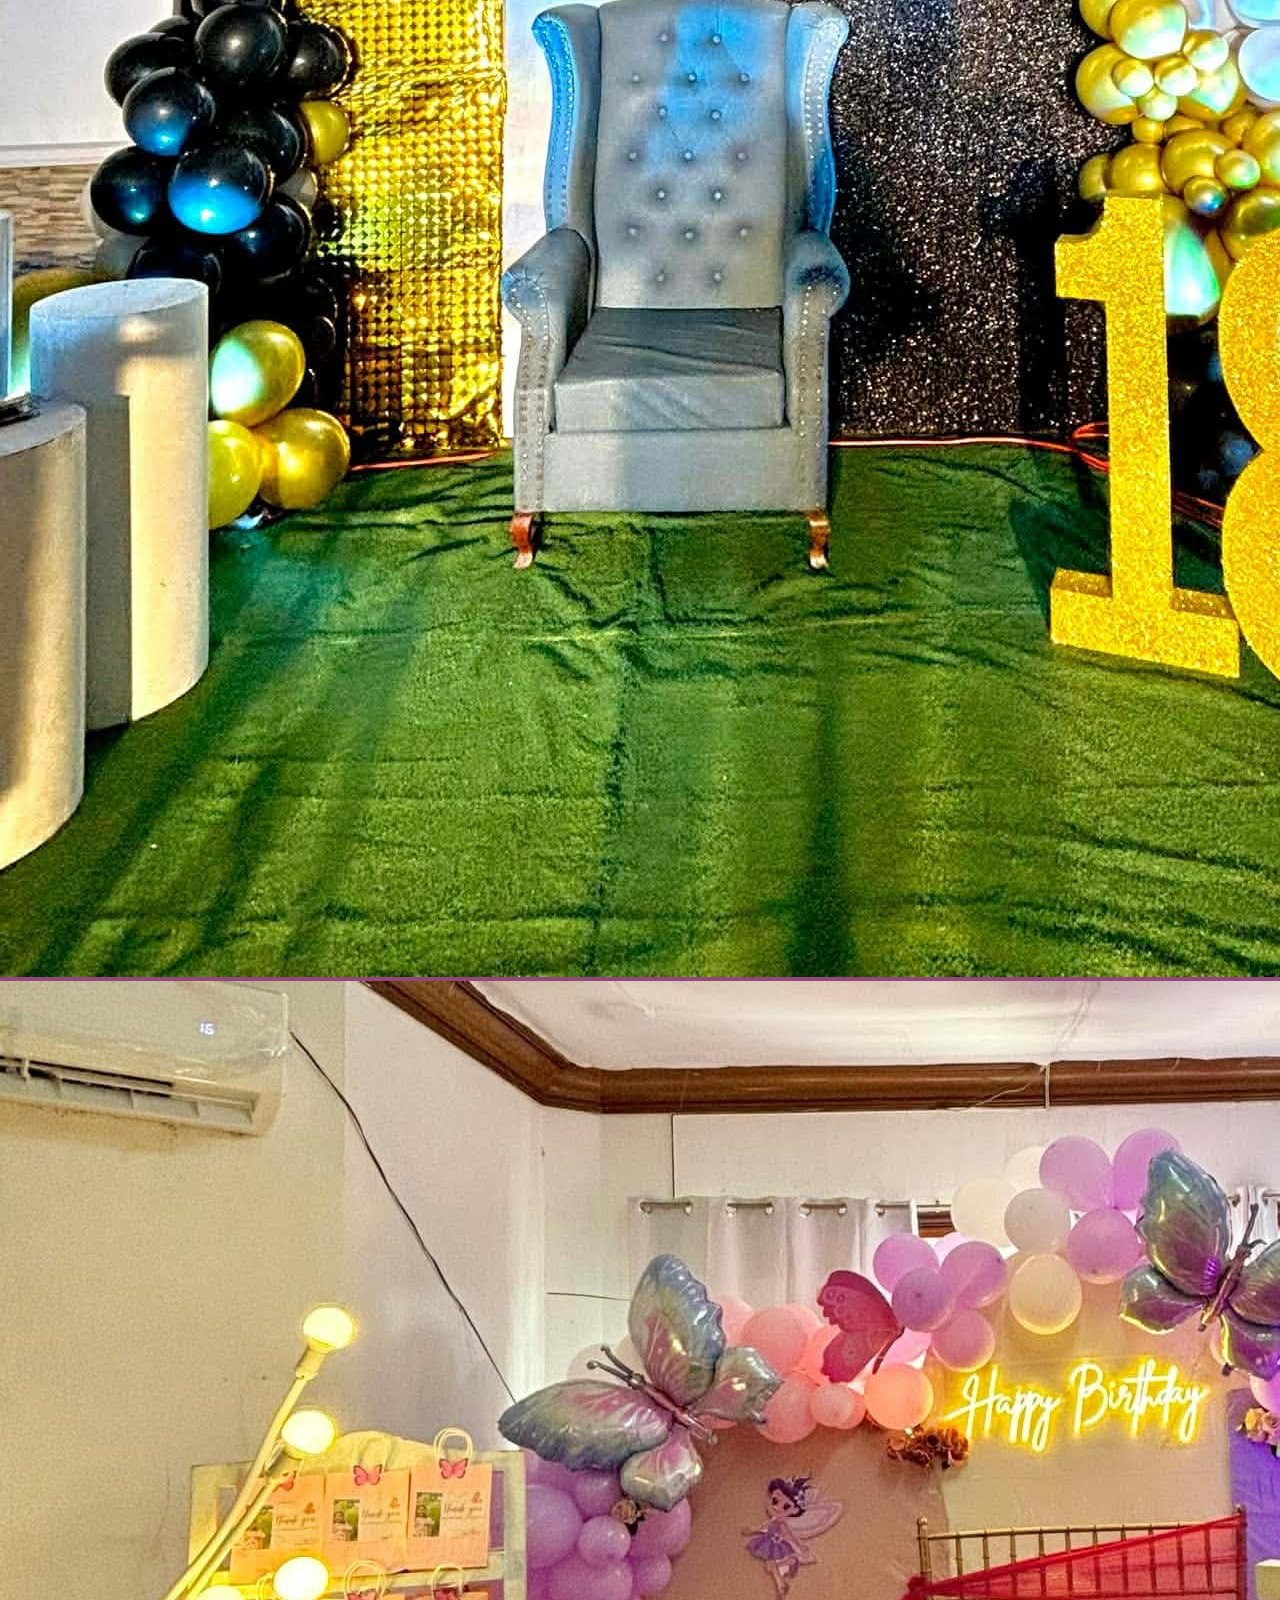
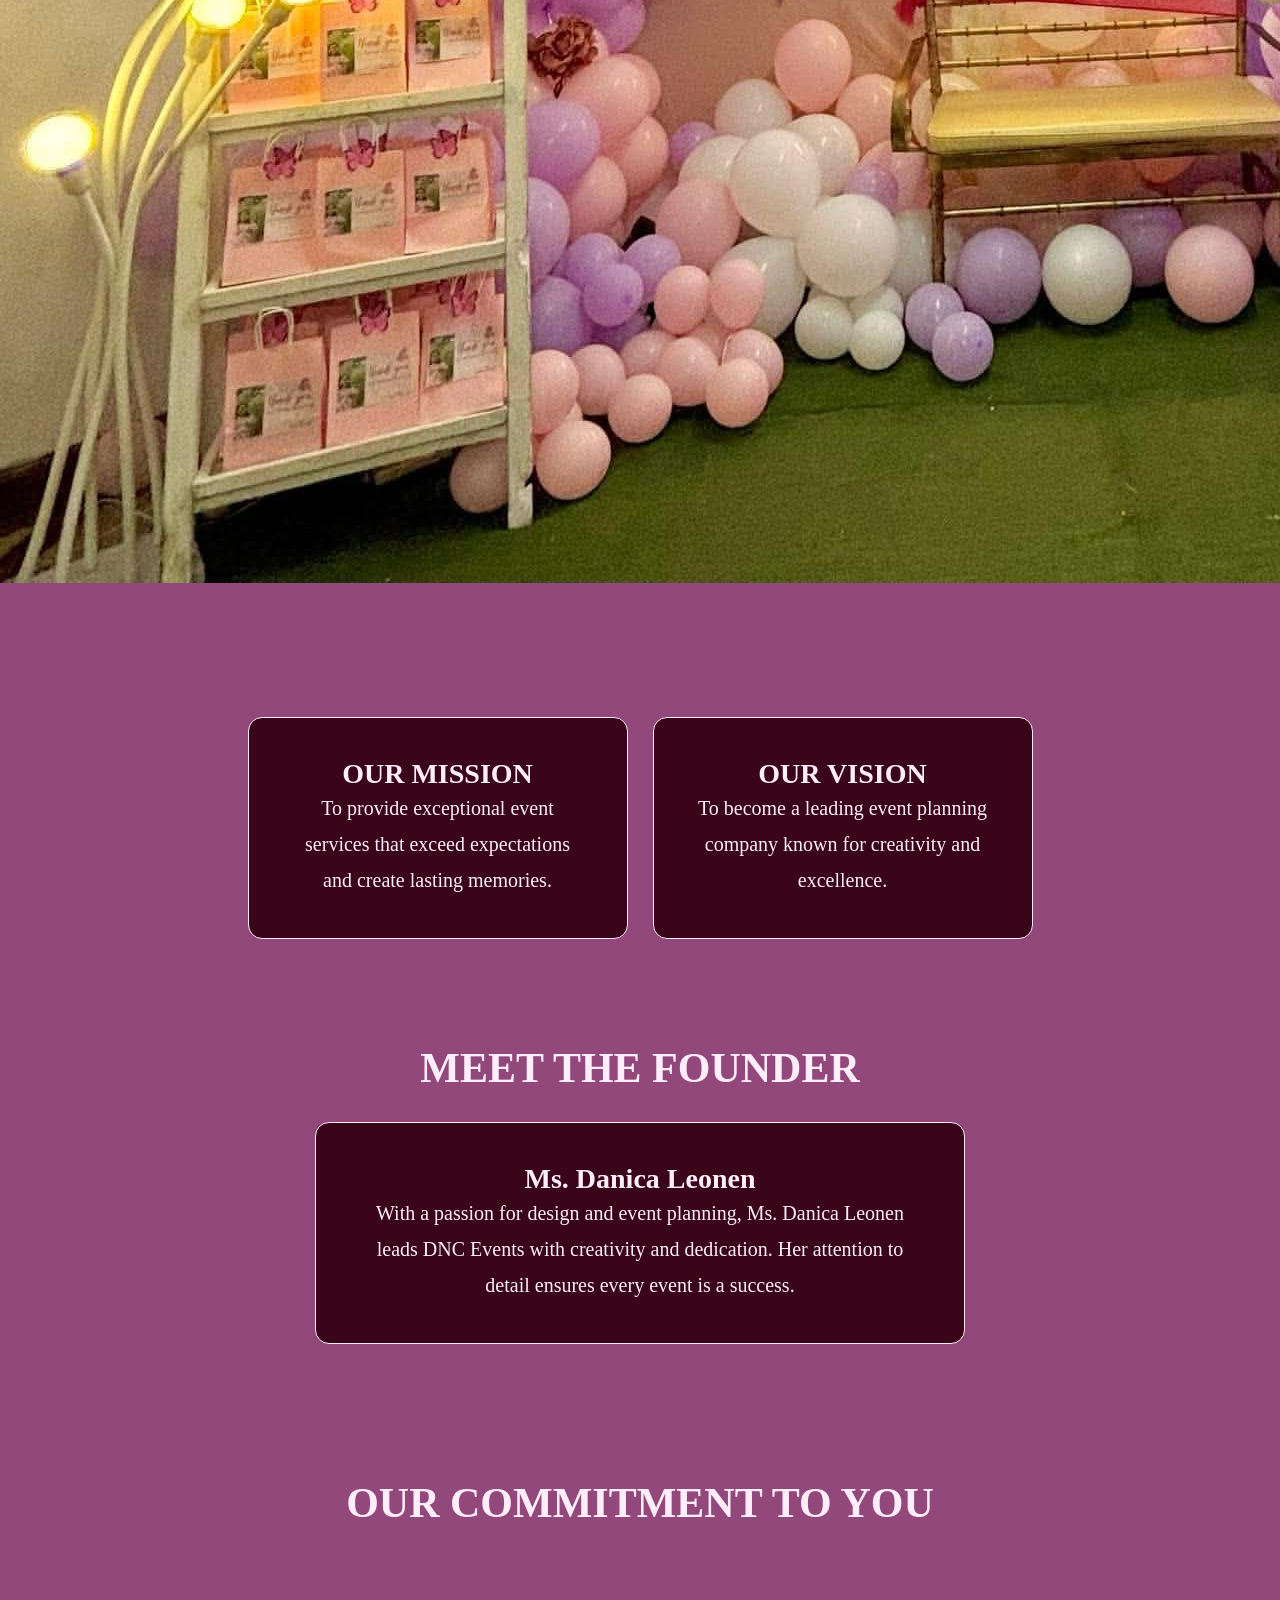
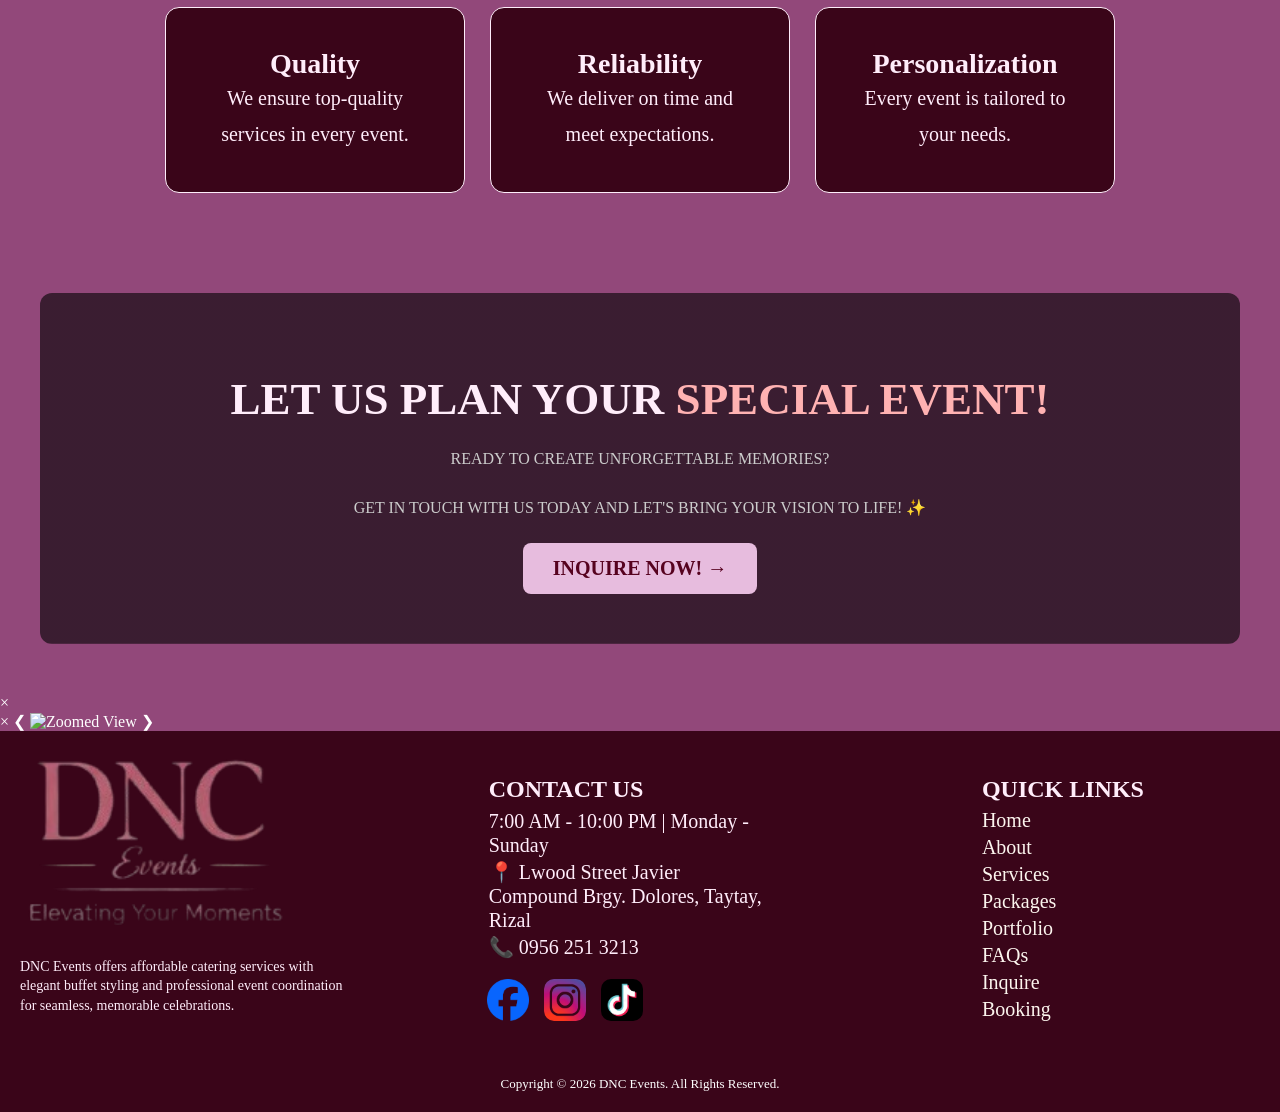
==== commit ef7b462f: "Update about.html" ====
--- a/about.html
+++ b/about.html
@@ -1,189 +1,206 @@
 <!DOCTYPE html>
 <html lang="en">
 <head>
-<meta charset="UTF-8">
+    <meta charset="UTF-8">
     <meta name="viewport" content="width=device-width, initial-scale=1.0">
     <title>DNC ABOUT</title>
     <link rel="icon" href="images/DNC EVENTS LOGO.png">
     <link href="https://fonts.googleapis.com/css2?family=Poppins:wght@300;400;500&family=Playfair+Display:wght@500&display=swap" rel="stylesheet">
-        <link rel="stylesheet" href="about.css">
-        <link rel="stylesheet" href="phoneresponsive.css">
-        <link rel="stylesheet" href="tabletresponsive.css">
-
-
+    <link rel="stylesheet" href="about.css">
+    <link rel="stylesheet" href="phoneresponsive.css">
 </head>
 <body>
-     <!-- NAVBAR -->
-
-     <!-- NAVBAR -->
-
+
+    <!-- NAVBAR -->
     <header>
         <div class="logo">
-            <img src="images/DNC EVENTS LOGO.png" alt="">
+            <a href="index.html">
+                <img src="images/DNC EVENTS LOGO.png" alt="DNC Events Logo">
+            </a>
         </div>
         <div class="menu-toggle" id="menu-toggle">☰</div>
         <nav>
             <a href="index.html">Home</a>
             <a href="about.html">About</a>
-        <div class="dropdown">
-           <a href="" class="dropbtn">Catering</a>
-        <div class="dropdown-content">
-            <a href="services.html">Services</a>
-            <a href="packages.html">Packages</a>
-            <a href="portfolio.html">Portfolio</a>
-            <a href="faqs.html">FAQs</a>
-        </div>
-        </div>
+            <div class="dropdown">
+                <a class="dropbtn">Catering</a>
+                <div class="dropdown-content">
+                    <a href="services.html">Services</a>
+                    <a href="packages.html">Packages</a>
+                    <a href="portfolio.html">Portfolio</a>
+                    <a href="faqs.html">FAQs</a>
+                </div>
+            </div>
             <a href="inquire.html">Inquire</a>
             <a href="booking.html">Booking</a>
         </nav>
     </header>
 
     <!-- HERO -->
-
     <section class="hero">
-    <div class="hero-content">
-       <img src="images/ABOUT US - HERO.png" srcset="images/HERO - HOMEPAGE.png 1920w, images/HERO - HOMEPAGE.png 3840w" alt="NC Events">
+        <div class="hero-content">
+            <img src="images/ABOUT US - HERO.png" srcset="images/HERO - HOMEPAGE.png 1920w, images/HERO - HOMEPAGE.png 3840w" alt="NC Events">
         </div>
     </section> 
 
-        <div class="section-line"></div>
+    <div class="section-line"></div>
+    
+    <!-- OUR STORY SECTION -->
     <div class="story">
         <h2>OUR STORY</h2>
         <p>
-DNC Events Styling Services started with a simple vision—and an empty lot.
-In a neighborhood where homes had limited space, many families struggled to find a proper venue for their celebrations. Birthdays, weddings, 
-and gatherings were often held in cramped areas, making it difficult to fully enjoy special moments. Seeing this need, an idea was born to transform an unused empty lot into a place where people could celebrate freely.
+            DNC Events Styling Services started with a simple vision—and an empty lot.
+            In a neighborhood where homes had limited space, many families struggled to find a proper venue for their celebrations. Birthdays, weddings, 
+            and gatherings were often held in cramped areas, making it difficult to fully enjoy special moments. Seeing this need, an idea was born to transform an unused empty lot into a place where people could celebrate freely.
         </p>
         <p>
             As more clients came, their needs grew beyond just a venue.
-
-They wanted beautifully designed events—cohesive themes, elegant decorations, and personalized touches. 
-This inspired the business to expand into event styling services, turning ordinary celebrations into visually stunning experiences.
-
-Soon after, catering services were introduced to provide a complete event solution. From food to styling, 
-DNC Events Styling Services evolved into a one-stop shop—making event planning easier, smoother, and more enjoyable for every client.
+            They wanted beautifully designed events—cohesive themes, elegant decorations, and personalized touches. 
+            This inspired the business to expand into event styling services, turning ordinary celebrations into visually stunning experiences.
+            Soon after, catering services were introduced to provide a complete event solution. From food to styling, 
+            DNC Events Styling Services evolved into a one-stop shop—making event planning easier, smoother, and more enjoyable for every client.
         </p>
     </div>
 
-    <div class="card-container">
-        <div class="card">
-            <h3>OUR MISSION</h3>
+    <!-- INSERTED PORTFOLIO IMAGES RIGHT AFTER OUR STORY -->
+        <div class="gallery">
+            <div class="box wedding" onclick="openGallery('wedding')">
+                <img src="images/PORTFOLIO - ALL IN WEDDING.png" alt="All-In Wedding">
+            </div>
+
+            <div class="box basic" onclick="openGallery('basic')">
+                <img src="images/PORTFOLIO - BASIC WEDDING.jpg" alt="Basic Wedding">
+            </div>
+
+            <div class="box christening" onclick="openGallery('christening')">
+                <img src="images/PORTFOLIO - GENDER REVEAL.jpg" alt="Baptism / Gender Reveal">
+            </div>
+
+            <div class="box debut" onclick="openGallery('debut')">
+                <img src="images/PORTFOLIO - DEBUT & MILESTONE.jpg" alt="Debut / Milestone">
+            </div>
+
+            <div class="box kiddie" onclick="openGallery('kiddie')">
+                <img src="images/PORTFOLIO - KIDDIE BIRTHDAY PARTY.jpg" alt="Kiddie Birthday">
+            </div>
+            <div class="clear"></div>
+        </div>
+    </div>
+
+    <!-- MISSION / VISION CARDS -->
+    <section>
+        <div class="card-container">
+            <div class="card">
+                <h3>OUR MISSION</h3>
+                <p>To provide exceptional event services that exceed expectations and create lasting memories.</p>
+            </div>
+
+            <div class="card">
+                <h3>OUR VISION</h3>
+                <p>To become a leading event planning company known for creativity and excellence.</p>
+            </div>
+        </div>
+    </section>
+
+    <!-- MEET THE FOUNDER -->
+    <section>
+        <h2>MEET THE FOUNDER</h2>
+        <div class="founder">
+            <h3>Ms. Danica Leonen</h3>
             <p>
-                To provide exceptional event services that exceed expectations and 
-                create lasting memories.
+                With a passion for design and event planning, Ms. Danica Leonen 
+                leads DNC Events with creativity and dedication. Her attention to 
+                detail ensures every event is a success.
             </p>
         </div>
-
-        <div class="card">
-            <h3>OUR VISION</h3>
-            <p>
-                To become a leading event planning company known for creativity and 
-                excellence.
-            </p>
-        </div>
-    </div>
-</section>
-
-<section>
-    <h2>MEET THE FOUNDER</h2>
-    <div class="founder">
-        <h3>Ms. Danica Leonen</h3>
-        <p>
-            With a passion for design and event planning, Ms. Danica Leonen 
-            leads DNC Events with creativity and dedication. Her attention to 
-            detail ensures every event is a success.
-        </p>
-    </div>
-</section>
-
-<section class="commitment">
-    <h2>OUR COMMITMENT TO YOU</h2>
-
-    <div class="card-container">
-        <div class="card">
-            <h3>Quality</h3>
-            <p>We ensure top-quality services in every event.</p>
-        </div>
-
-        <div class="card">
-            <h3>Reliability</h3>
-            <p>We deliver on time and meet expectations.</p>
-        </div>
-
-        <div class="card">
-            <h3>Personalization</h3>
-            <p>Every event is tailored to your needs.</p>
-        </div>
-    </div>
-</section>
-
-        <div class="section-line"></div>
-
-         <!-- CALL TO ACTION -->
-
-        <section class="cta-section">
-
-            <h2>LET US PLAN YOUR <span>SPECIAL EVENT!</span></h2>
-
-            <p>READY TO CREATE UNFORGETTABLE MEMORIES?</p>
-                <p>GET IN TOUCH WITH US TODAY AND LET'S BRING YOUR VISION TO LIFE! ✨</p>
-
-                <a href="inquire.html">
-            <button class="cta-btn">
-                INQUIRE NOW! →
-            </button>
-            </a>
-        </section>
-        
-        <!-- BACK TO TOP BUTTON BELOW CTA -->
-         <div class="back-to-top-text">
-             <a href="#" id="back-to-top">
-                <svg width="30" height="30" viewBox="0 0 24 24" fill="none" stroke="white" stroke-width="2" stroke-linecap="round" stroke-linejoin="round">
-                    <polyline points="6 15 12 9 18 15"></polyline>
-                    <polyline points="6 9 12 3 18 9"></polyline>
+    </section>
+
+    <!-- COMMITMENT -->
+    <section class="commitment">
+        <h2>OUR COMMITMENT TO YOU</h2>
+        <div class="card-container">
+            <div class="card">
+                <h3>Quality</h3>
+                <p>We ensure top-quality services in every event.</p>
+            </div>
+
+            <div class="card">
+                <h3>Reliability</h3>
+                <p>We deliver on time and meet expectations.</p>
+            </div>
+
+            <div class="card">
+                <h3>Personalization</h3>
+                <p>Every event is tailored to your needs.</p>
+            </div>
+        </div>
+    </section>
+
+    <div class="section-line"></div>
+
+    <!-- CALL TO ACTION -->
+    <section class="cta-section">
+        <h2>LET US PLAN YOUR <span>SPECIAL EVENT!</span></h2>
+        <p>READY TO CREATE UNFORGETTABLE MEMORIES?</p>
+        <p>GET IN TOUCH WITH US TODAY AND LET'S BRING YOUR VISION TO LIFE! ✨</p>
+        <a href="inquire.html">
+            <button class="cta-btn">INQUIRE NOW! →</button>
+        </a>
+    </section>
+    
+    <!-- BACK TO TOP BUTTON -->
+    <div class="back-to-top-text">
+        <a href="#" id="back-to-top">
+            <svg width="30" height="30" viewBox="0 0 24 24" fill="none" stroke="white" stroke-width="2" stroke-linecap="round" stroke-linejoin="round">
+                <polyline points="6 15 12 9 18 15"></polyline>
+                <polyline points="6 9 12 3 18 9"></polyline>
             </svg>
-            </a>
-        </div>
-
-       <!-- FOOTER -->
-
+        </a>
+    </div>
+
+    <!-- GALLERY MODALS (Added to support the inserted grid functionality safely) -->
+    <div id="galleryModal" class="modal">
+        <span class="close" onclick="closeGallery()">&times;</span>
+        <div class="modal-content" id="galleryContent"></div>
+    </div>
+    <div id="zoomModal">
+        <span id="zoomClose" onclick="closeZoom()">&times;</span>
+        <span id="prevBtn" class="modal-nav" onclick="changeImage(-1)">&#10094;</span>
+        <img id="zoomImg" alt="Zoomed View">
+        <span id="nextBtn" class="modal-nav" onclick="changeImage(1)">&#10095;</span>
+    </div>
+
+    <!-- FOOTER -->
     <footer class="footer">
-    <div class="footer-content">
-
-        <!-- LEFT -->
-        <div class="footer-left">
-            <div class="footer-logo">
-                <img src="images/DNC EVENTS LOGO.png" alt="">
-            </div>
-
-            <p class="footer-description">
-                DNC Events offers affordable 
-                catering services with elegant 
-                buffet styling and professional 
-                event coordination for seamless, 
-                memorable celebrations.
-            </p>
-        </div>
-
-        <!-- CENTER -->
-        <div class="footer-center">
-            <h3>CONTACT US</h3>
-            <p>🕖 7:00 AM - 10:00 PM | Monday - Sunday</p>
-            <p>📍 Lwood Street Javier Compound
-            Brgy. Dolores, Taytay, Rizal</p>
-            <p>📞 0956 251 3213</p>
-
-            <div class="footer-bottom-social">
-                <a href="https://www.facebook.com/share/14QaafsE15N/?mibextid=wwXIfr"><img src="images/FOOTER - FACEBOOK ICON.png"></a>
-                <a href="https://www.instagram.com/hiiamdanica?igsh=emtkZmtjdzR0ZDdv"><img src="images/FOOTER - IG ICON.png"></a>
-                <a href="https://www.tiktok.com/@dncevents?_r=1&_t=ZS-94Y4OxuLlOC"><img src="images/FOOTER - TIKTOK ICON.png"></a>
-            </div>
-        </div>
-
-        <!-- RIGHT -->
-        <div class="footer-right">
-            <h3>QUICK LINKS</h3>
+        <div class="footer-content">
+            <!-- LEFT -->
+            <div class="footer-left">
+                <div class="footer-logo">
+                    <img src="images/DNC EVENTS LOGO.png" alt="DNC Events Logo">
+                </div>
+                <p class="footer-description">
+                    DNC Events offers affordable catering services with elegant 
+                    buffet styling and professional event coordination for seamless, 
+                    memorable celebrations.
+                </p>
+            </div>
+
+            <!-- CENTER -->
+            <div class="footer-center">
+                <h3>CONTACT US</h3>
+                <p>7:00 AM - 10:00 PM | Monday - Sunday</p>
+                <p>📍 Lwood Street Javier Compound Brgy. Dolores, Taytay, Rizal</p>
+                <p>📞 0956 251 3213</p>
+                <div class="footer-bottom-social">
+                    <a href="https://www.facebook.com/share/14QaafsE15N/?mibextid=wwXIfr"><img src="images/FOOTER - FACEBOOK ICON.png" alt="Facebook"></a>
+                    <a href="https://www.instagram.com/hiiamdanica?igsh=emtkZmtjdzR0ZDdv"><img src="images/FOOTER - IG ICON.png" alt="Instagram"></a>
+                    <a href="https://www.tiktok.com/@dncevents?_r=1&_t=ZS-94Y4OxuLlOC"><img src="images/FOOTER - TIKTOK ICON.png" alt="TikTok"></a>
+                </div>
+            </div>
+
+            <!-- RIGHT -->
+            <div class="footer-right">
+                <h3>QUICK LINKS</h3>
                 <a href="index.html">Home</a>
                 <a href="about.html">About</a>
                 <a href="services.html">Services</a>
@@ -194,12 +211,13 @@
                 <a href="booking.html">Booking</a>
             </div>
         </div>
-
-            <div class="footer-copy">
-                Copyright © 2026 DNC Events. All Rights Reserved.
+        <div class="footer-copy">
+            Copyright © 2026 DNC Events. All Rights Reserved.
         </div>
     </footer>
 
     <script src="about.js"></script>
+    <!-- Include JavaScript functions for the interactive portfolio mechanics if required -->
+    <script src="portfolio.js"></script> 
 </body>
 </html>
--- a/about.css
+++ b/about.css
@@ -5,7 +5,7 @@
         }
 
         body {
-            font-family: 'Poppins';
+            font-family: 'Times New Roman';
             background: #92487A;
             color: white;
             overflow-x: hidden;
@@ -460,7 +460,6 @@
         text-align: center;  /* pang center nung text */
         margin: 20px 0;      /* spacing sya above/below (vertical) */
         }
-
         .back-to-top-text a {    
             display: inline-block; /* need sya for animation */
             animation: jump 1s infinite; /* ito yung jumping animation */
@@ -554,7 +553,7 @@
 
     .footer-bottom-social img {
         margin-left: 0;
-        width: 38px;
-        height: 38px;
+        width: 50px;
+        height: 50px;
     }
 }
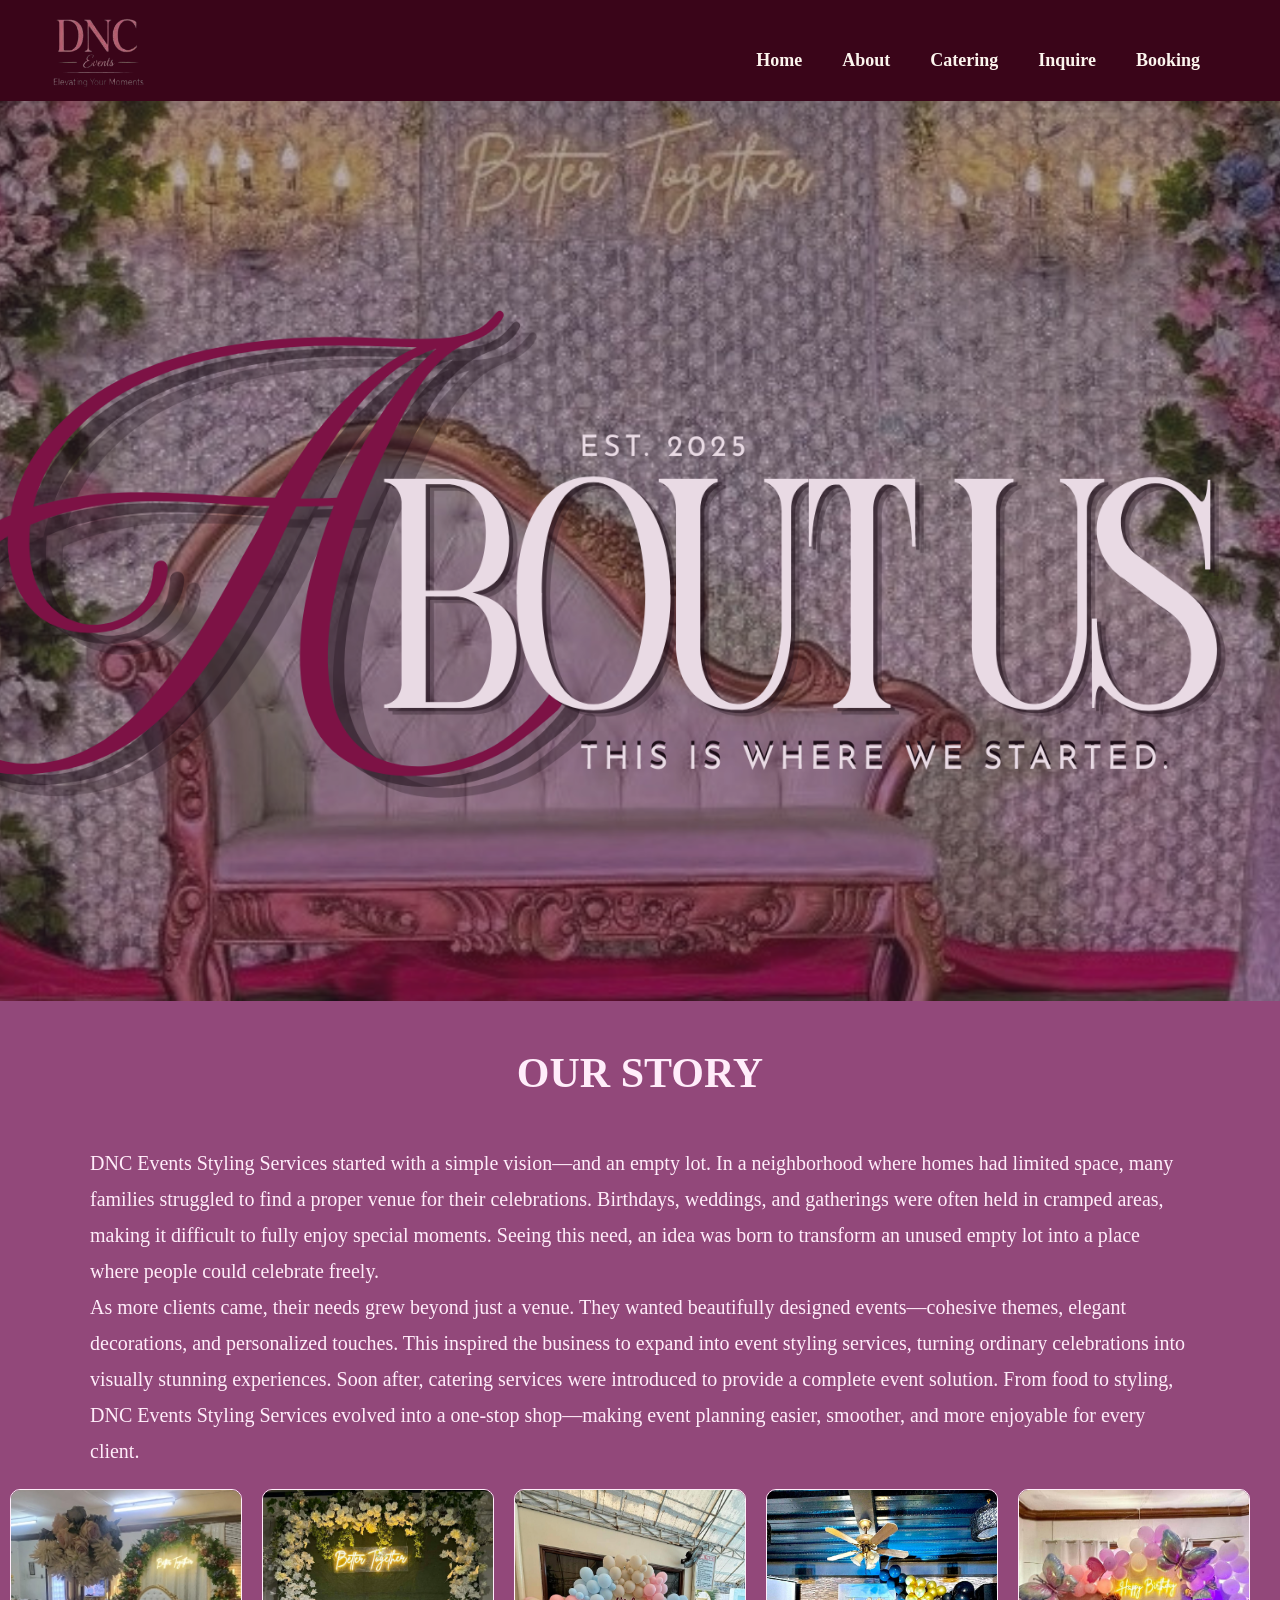
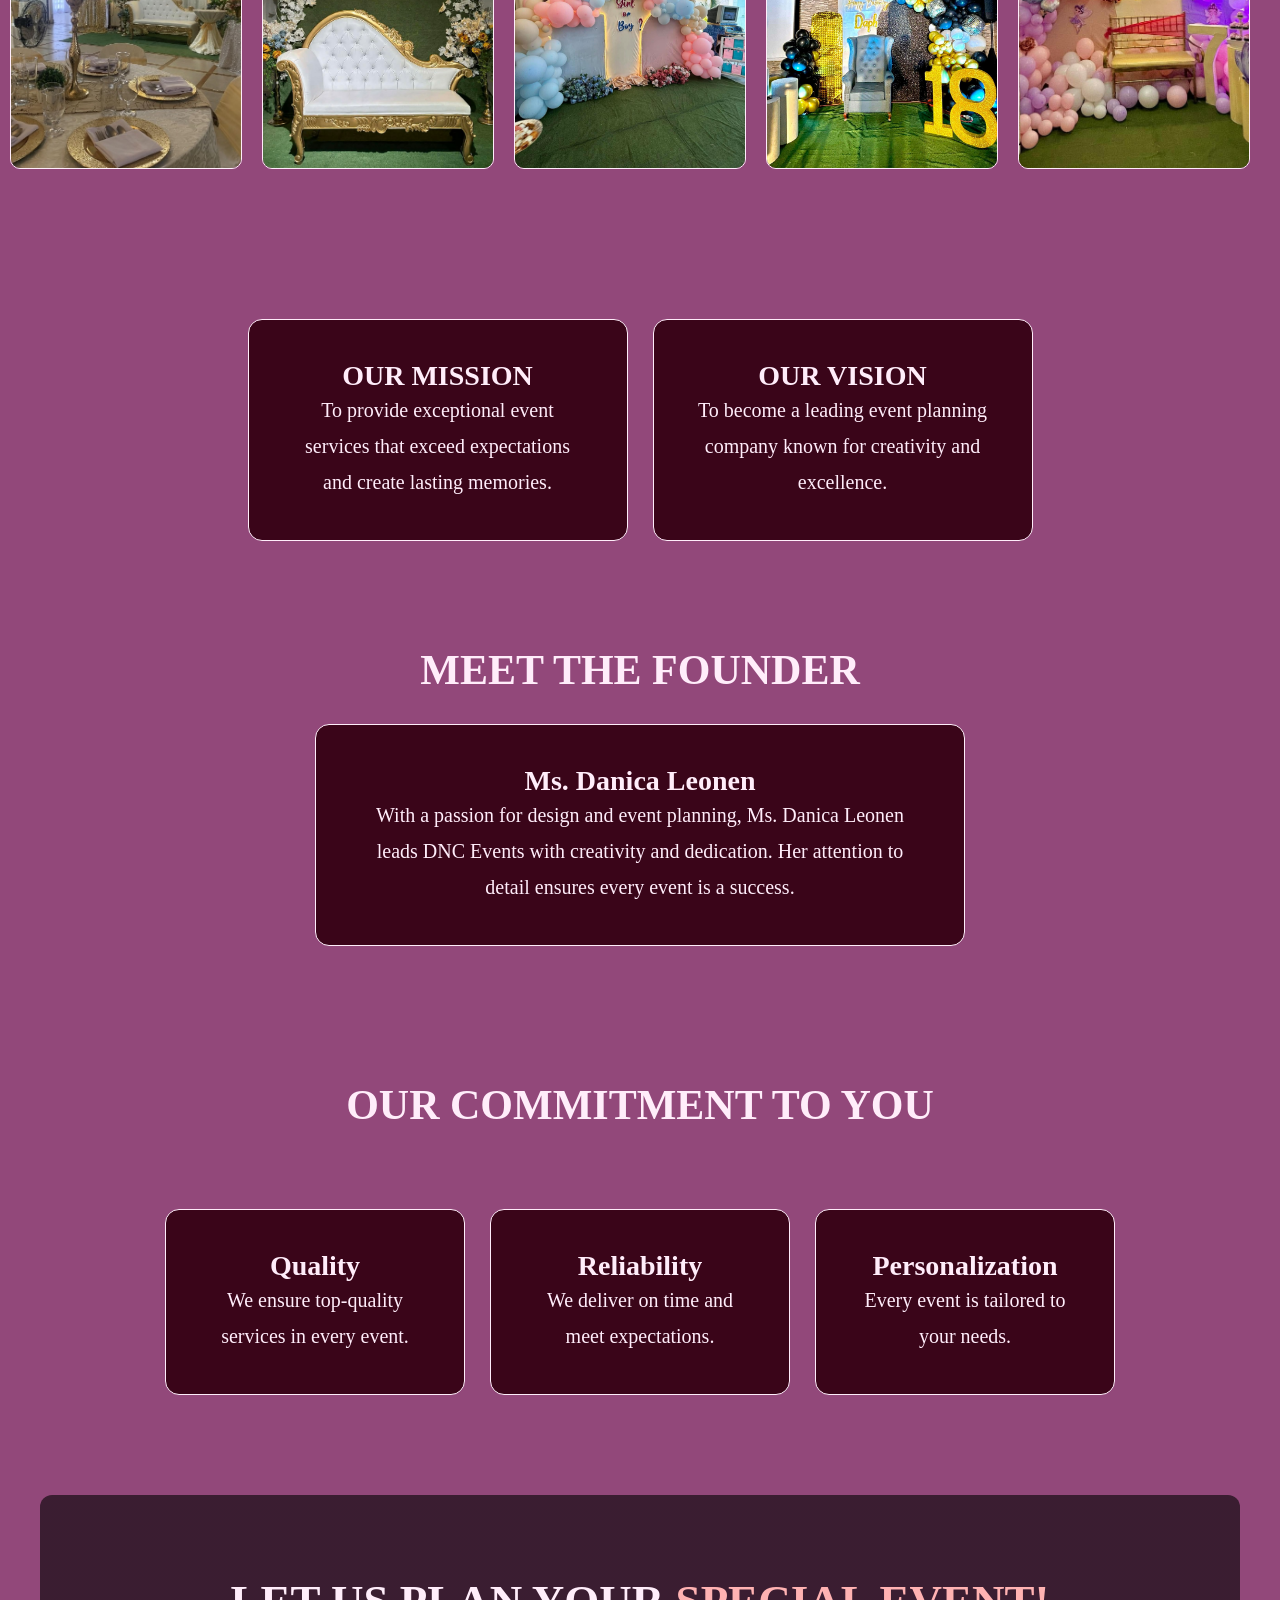
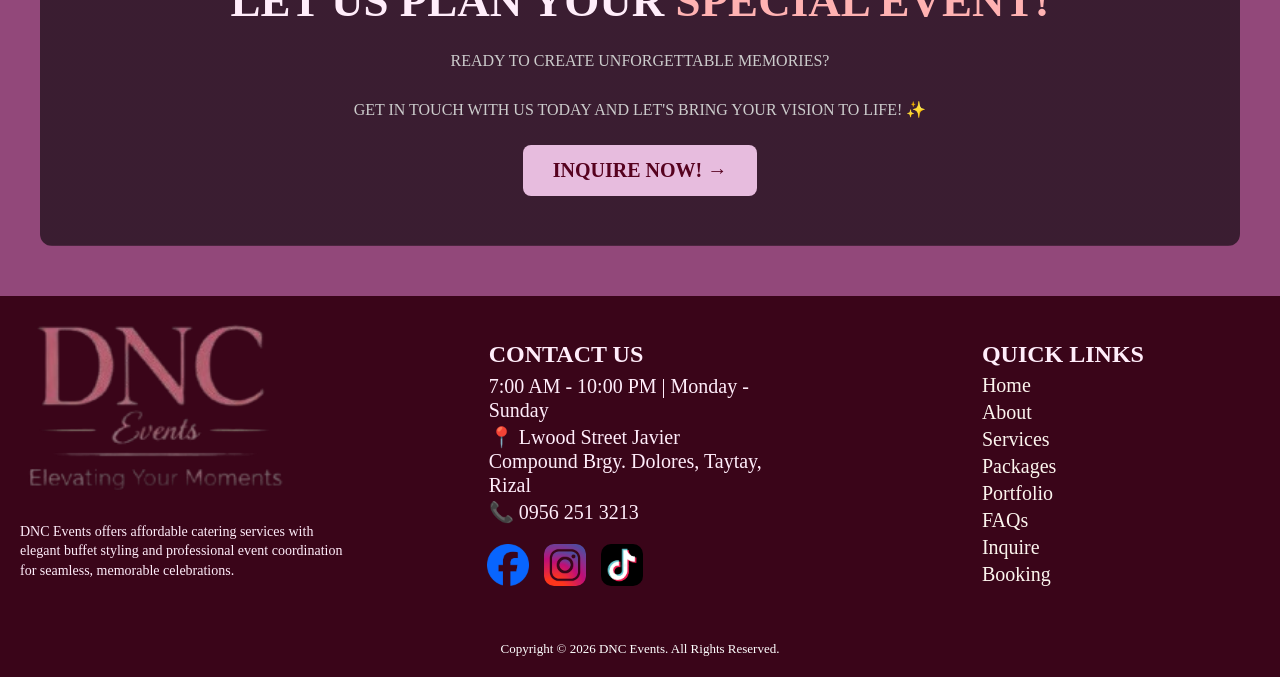
==== commit 5ccec475: "Update about.html" ====
--- a/about.html
+++ b/about.html
@@ -158,17 +158,6 @@
         </a>
     </div>
 
-    <!-- GALLERY MODALS (Added to support the inserted grid functionality safely) -->
-    <div id="galleryModal" class="modal">
-        <span class="close" onclick="closeGallery()">&times;</span>
-        <div class="modal-content" id="galleryContent"></div>
-    </div>
-    <div id="zoomModal">
-        <span id="zoomClose" onclick="closeZoom()">&times;</span>
-        <span id="prevBtn" class="modal-nav" onclick="changeImage(-1)">&#10094;</span>
-        <img id="zoomImg" alt="Zoomed View">
-        <span id="nextBtn" class="modal-nav" onclick="changeImage(1)">&#10095;</span>
-    </div>
 
     <!-- FOOTER -->
     <footer class="footer">
--- a/about.css
+++ b/about.css
@@ -1,97 +1,97 @@
-        * {
-            margin: 0;
-            padding: 0px;
-            box-sizing: border-box;
-        }
-
-        body {
-            font-family: 'Times New Roman';
-            background: #92487A;
-            color: white;
-            overflow-x: hidden;
-        }
-        
-        /* NAVBAR */
-
-        header {
-            display: flex;
-            justify-content: space-between;
-            align-items: center;
-            padding: 30px 80px;
-            background: #3a0519;
-            position: sticky;   /* <- eto binago ko para kapag iniiscroll di nawawala yung header */
-            top: 0;
-            z-index: 1000;
-        }
-
-        .logo {
-            color: #ff7b9c;
-            font-weight: 600;
-        }
-
-        .logo span {
-            display: block;
-            font-size: 12px;
-            color: #ccc;
-        }
-        
-        nav {
-            margin-top: 20px;
-            display: flex;
-            gap: 15px;
-        }
-
-        nav a {
-            margin-left: 25px;
-            font-family: 'Times New Roman', Times, serif;
-            text-decoration: none;
-            color: #FCF5EE;
-            font-size: 18px;
-            font-weight: bold;
-        }
-
-        nav a:hover {
-            color: #92487A;
-        }
-
-        /* DROPDOWN */
-        .dropdown {
-            position: relative;
-            display: flex;
-        }
-
-        .dropbtn {
-            cursor: pointer;
-        }
-
-        .dropdown-content {
-            position: absolute;
-            top: 100%;
-            left: 0;
-            background: #3a0519;
-            min-width: 130px;
-            display: none;
-            flex-direction: column;
-            box-shadow: 0 10px 20px rgba(0,0,0,0.3);
-        }
-
-        .dropdown-content a {
-            padding: 12px 15px;
-            display: block;
-            margin: 0;
-            font-size: 16px;
-        }
-
-        .dropdown-content a:hover {
-            background: #92487A;
-            color: #FFEDFA;
-        }
-
-        .dropdown:hover .dropdown-content {
-            display: block;
-        }
-
-        /* HAMBURGER (hidden by default) */
+* {
+    margin: 0;
+    padding: 0px;
+    box-sizing: border-box;
+}
+
+body {
+    font-family: 'Times New Roman';
+    background: #92487A;
+    color: white;
+    overflow-x: hidden;
+}
+
+/* NAVBAR */
+
+header {
+    display: flex;
+    justify-content: space-between;
+    align-items: center;
+    padding: 30px 80px;
+    background: #3a0519;
+    position: sticky;   /* <- eto binago ko para kapag iniiscroll di nawawala yung header */
+    top: 0;
+    z-index: 1000;
+}
+
+.logo {
+    color: #ff7b9c;
+    font-weight: 600;
+}
+
+.logo span {
+    display: block;
+    font-size: 12px;
+    color: #ccc;
+}
+
+nav {
+    margin-top: 20px;
+    display: flex;
+    gap: 15px;
+}
+
+nav a {
+    margin-left: 25px;
+    font-family: 'Times New Roman', Times, serif;
+    text-decoration: none;
+    color: #FCF5EE;
+    font-size: 18px;
+    font-weight: bold;
+}
+
+nav a:hover {
+    color: #92487A;
+}
+
+/* DROPDOWN */
+.dropdown {
+    position: relative;
+    display: flex;
+}
+
+.dropbtn {
+    cursor: pointer;
+}
+
+.dropdown-content {
+    position: absolute;
+    top: 100%;
+    left: 0;
+    background: #3a0519;
+    min-width: 130px;
+    display: none;
+    flex-direction: column;
+    box-shadow: 0 10px 20px rgba(0,0,0,0.3);
+}
+
+.dropdown-content a {
+    padding: 12px 15px;
+    display: block;
+    margin: 0;
+    font-size: 16px;
+}
+
+.dropdown-content a:hover {
+    background: #92487A;
+    color: #FFEDFA;
+}
+
+.dropdown:hover .dropdown-content {
+    display: block;
+}
+
+/* HAMBURGER (hidden by default) */
 .menu-toggle {
     display: none;
     font-size: 28px;
@@ -115,371 +115,438 @@
     display: block;
 }
 
-        .logo {
-            margin-right: auto;
-            display:flex;
-            align-items: center;
-            gap: 10px;
-        }
-
-        .logo img { 
-            position: absolute;
-            left: 50px;
-            top: 15px;
-            height: 80px;
-            width: 100px;
-        }
-
-        /* HERO */
-
-        .hero {
-            display: flex;
-            justify-content: center;
-            align-items: center;
-            margin: 0;
-            padding: 0;
-            position: relative;
-        }
-
-        .hero-content {
-            height: 100vh;
-            width: 100%;
-            overflow: hidden;
-        }
-
-        .hero-content img {
-            opacity: 80%;
-            width: 100%;
-            height: 100%;
-            object-fit: cover;
-            display: block;
-        }
-
-        .hero-text {
-            position: absolute;
-            top: 40%;
-            left: 50%;
-            transform: translate(-50%, -50%);
-            color: #ffedfa;
-            text-align: center;
-            padding: 20px;
-            border-radius: 12px;
-            text-shadow: 5px 5px 2px black;
-            font-family: 'Times New Roman', serif;
-            font-size: 38px;
-            width: 90%;
-            max-width: 900px;
-        }
-
-        .hero-text h1 {
-            font-family: 'Times New Roman', serif;
-            font-size: 150px;
-            margin-bottom: 15px;
-            color: #ffedfa;
-            text-shadow: 5px 5px 2px black;
-            
-        }
+.logo {
+    margin-right: auto;
+    display:flex;
+    align-items: center;
+    gap: 10px;
+}
+
+.logo img { 
+    position: absolute;
+    left: 50px;
+    top: 15px;
+    height: 80px;
+    width: 100px;
+}
+
+/* HERO */
+
+.hero {
+    display: flex;
+    justify-content: center;
+    align-items: center;
+    margin: 0;
+    padding: 0;
+    position: relative;
+}
+
+.hero-content {
+    height: 100vh;
+    width: 100%;
+    overflow: hidden;
+}
+
+.hero-content img {
+    opacity: 80%;
+    width: 100%;
+    height: 100%;
+    object-fit: cover;
+    display: block;
+}
+
+.hero-text {
+    position: absolute;
+    top: 40%;
+    left: 50%;
+    transform: translate(-50%, -50%);
+    color: #ffedfa;
+    text-align: center;
+    padding: 20px;
+    border-radius: 12px;
+    text-shadow: 5px 5px 2px black;
+    font-family: 'Times New Roman', serif;
+    font-size: 38px;
+    width: 90%;
+    max-width: 900px;
+}
+
+.hero-text h1 {
+    font-family: 'Times New Roman', serif;
+    font-size: 150px;
+    margin-bottom: 15px;
+    color: #ffedfa;
+    text-shadow: 5px 5px 2px black;
     
-        .hero-text p {
-            font-family:'Times New Roman', Times, serif;
-            font-size: 16px;
-            margin-top: 10px;
-            font-weight: bold;
-            color: #ffedfa;
-            text-shadow: 0 0 40px black;
-            
-        }
-
-
-        h2 {
-            font-size: 42px; 
-            color: #FFEDFA;
-            text-align: center;
-            margin: 30px;
-            margin-bottom: 20px 30px;
-        }
-
-        /* Hover boxes font size */
-        h3 {
-            font-size: 28px;
-            color: #FFEDFA;
-            font-family: 'Times New Roman', Times, serif;
-        }
-        
-        /* Paragraph font size */
-        p {
-            font-size: 20px;
-            color: #FFEDFA;
-            line-height: 1.8;
-        }
-
-        section {
-            padding: 50px 30px;
-            text-align: center;
-            font-family: 'Times New Roman', Times, serif;
-        }
-
-        section + section {
-            padding-top: 25px; 
-        }
-
-        .story {
-            max-width: 1100px;
-            margin: auto;
-            line-height: 2;
-            font-family: 'Times New Roman', Times, serif;
-        }
-
-        .card-container {
-            display: flex;
-            justify-content: center;
-            gap: 25px;
-            flex-wrap: wrap;
-            margin-top: 80px; 
-        }
-
-        .card {
-            background: #3A0519; 
-            border: 1px solid #FFEDFA; 
-            padding: 40px;
-            width: 380px;
-            border-radius: 14px;
-            transition: all 0.3s ease;
-            margin-bottom: -50px 20px;
-        }
-
-        .card:hover {
-            transform: translateY(-10px) scale(1.03);
-            box-shadow: 0 10px 25px rgba(0, 0, 0, 0.5);
-            background: #5A0A2A;
-            cursor: pointer;
-        }
-
-        .founder {
-            max-width: 650px;
-            margin: 30px auto;
-            background: #3A0519; 
-            border: 1px solid #FFEDFA; 
-            padding: 40px;
-            border-radius: 14px;
-            transition: all 0.3s ease;
-        }
-
-        .founder:hover {
-            transform: translateY(-10px) scale(1.02);
-            box-shadow: 0 10px 25px rgba(0, 0, 0, 0.5);
-            background: #5A0A2A;
-            cursor: pointer;
-        }
-
-        .commitment .card {
-            width: 300px;
-        }
-
-        a {
-           color: #FFEDFA; 
-           text-decoration: none;
-           font-size: 18px;
-        }
-
-        /* CALL TO ACTION */
-
-        .cta-section {
-            background: linear-gradient(rgba(0,0,0,0.6), rgba(0,0,0,0.6)), url("cta-bg.jpg");
-            background-size: cover;
-            background-position: center;
-            padding: 50px 20px;
-            text-align: center;
-            max-width: 1200px; /* limit ng width */
-            margin: 50px auto 50px auto;  /* para ma-center horizontally */
-            border-radius: 12px; /* optional, para rounded edges */
-        }
-
-        .cta-section h2{
-            font-family: 'Times New Roman', serif;
-            font-size: 45px;
-            margin-bottom: 20px;
-        }
-
-        .cta-section h2 span{
-            color: #ffb2b2;
-        }
-
-        .cta-section p{
-            color: #ccc;
-            font-size: 16px;
-            max-width: 600px;
-            margin: auto;
-            margin-bottom: 20px;
-            margin-top: 20px;
-            padding: auto;
-            font-family: 'Times New Roman', Times, serif;
-        }
-        
-        .cta-btn{
-            padding: 14px 30px;
-            background: #E7BCDE;
-            border: none;
-            color: #56021F;
-            border-radius: 8px;
-            font-size: 16px;
-            cursor: pointer;
-            transition: 0.3s;
-            font-family: 'Times New Roman', Times, serif;
-            font-weight: bold;
-            font-size: 20px;
-        }
-
-        .cta-btn:hover{
-            background: #56021F;
-            color: #FFEDFA;
-        }
-          
-              /* FOOTER HOMEPAGE */
-        footer {
-            background: #3a0519;
-            padding: 20px 20px;
-            font-family: 'Times New Roman', Times, serif;
-            font-size: 20px;
-        }
-
-        /* 3 COLUMNS LAYOUT */
-        .footer-content {
-            display: flex;
-            justify-content: space-between;
-            align-items: flex-start;
-            gap: 15px;
-            max-width: 100%;
-            margin: auto;
-            flex-wrap: wrap;
-            margin-bottom: 50px;
-        }
-
-        /* LEFT */
-        .footer-left {
-            flex: 1.2;
-            min-width: 250px;
-        }
-
-        .footer-logo img {
-            width: 280px;
-            height: auto;
-            margin-bottom: 5px;
-        }
-
-        .footer-description {
-            margin: 3px 0;
-            font-size: 14px;
-            line-height: 1.4;
-        }
-
-        /* CENTER (CONTACT INFO) */
-        .footer-center {
-            flex: 1;
-            min-width: 220px;
-            text-align: left;
-            margin-top: 25px;
-            margin-left: 120px;
-        }
-
-        .footer-center h3 {
-            margin-bottom: 6px;
-            font-size: 24px;
-        }
-
-        .footer-center p {
-            margin: 3px 0;
-            font-size: 20px;
-            line-height: 1.2;
-        }
-
-        /* RIGHT (QUICK LINKS) */
-        .footer-right {
-            flex: 1;
-            min-width: 200px;
-            text-align: left;
-            margin-top: 25px;
-            margin-left: 200px;
-        }
-
-        .footer-right a {
-            font-size: 20px;
-        }
-
-        .footer-right h3 {
-            margin-bottom: 6px;
-            font-size: 24px;
-        }
-
-        /* LINKS */
-        .footer-right a,
-        .footer-dropdown span {
-            display: block;
-            color: #FCF5EE;
-            text-decoration: none;
-            margin-bottom: 4px;
-            cursor: pointer;
-        }
-
-        .footer-right a:hover {
-            color: #FF9BD2;
-        }
-
-        /* SOCIAL */
-        .footer-bottom-social {
-            display: flex;
-            justify-content: center;
-            gap: 15px;
-            margin-top: 20px;
-            
-        }
-
-        .footer-bottom-social img {
-            width: 42px;
-            height: 42px;
-            object-fit: contain;
-            transition: 0.3s;
-            border-radius: 10px;
-            margin-left: -150%;
-            
-        }
-
-        .footer-bottom-social img:hover {
-            transform: scale(1.2);
-        }
-
-        /* COPYRIGHT */
-        .footer-copy {
-            margin-top: 8px;
-            font-size: 13px;
-            text-align: center;
-        }
-
-        /* nilagay ko para sa pull to the top */
-        .back-to-top-text {
-        text-align: center;  /* pang center nung text */
-        margin: 20px 0;      /* spacing sya above/below (vertical) */
-        }
-        .back-to-top-text a {    
-            display: inline-block; /* need sya for animation */
-            animation: jump 1s infinite; /* ito yung jumping animation */
-        }
-        .back-to-top-text a:hover {
-            color: #FFEDFA;
-        }
-
-        /* Jumping animation */
-        
-        @keyframes jump {
-            0%, 100% {
-                transform: translateY(0);
-            }
-            50% {
+}
+
+.hero-text p {
+    font-family:'Times New Roman', Times, serif;
+    font-size: 16px;
+    margin-top: 10px;
+    font-weight: bold;
+    color: #ffedfa;
+    text-shadow: 0 0 40px black;
+    
+}
+
+
+h2 {
+    font-size: 42px; 
+    color: #FFEDFA;
+    text-align: center;
+    margin: 30px;
+    margin-bottom: 20px 30px;
+}
+
+/* Hover boxes font size */
+h3 {
+    font-size: 28px;
+    color: #FFEDFA;
+    font-family: 'Times New Roman', Times, serif;
+}
+
+/* Paragraph font size */
+p {
+    font-size: 20px;
+    color: #FFEDFA;
+    line-height: 1.8;
+}
+
+section {
+    padding: 50px 30px;
+    text-align: center;
+    font-family: 'Times New Roman', Times, serif;
+}
+
+section + section {
+    padding-top: 25px; 
+}
+
+.story {
+    max-width: 1100px;
+    margin: auto;
+    line-height: 2;
+    font-family: 'Times New Roman', Times, serif;
+}
+
+
+/* ================= PORTFOLIO IMAGES GRID (UPDATED) ================= */
+.portfolio-section {
+    max-width: 1500px;
+    margin: 0 auto;
+    padding: 40px 20px;
+}
+
+.gallery {
+    display: flex;
+    justify-content: flex-start; 
+    gap: 20px;
+    flex-wrap: nowrap;         
+    overflow-x: auto;          
+    padding: 20px 10px;          
+    width: 100%;
+}
+
+/* Base style for smaller image boxes */
+.gallery .box {
+    position: relative;
+    width: 22%; /* Sized smaller down from ~30%+ so 4 fit comfortably per row */
+    min-width: 220px;
+    height: 280px;
+    overflow: hidden;
+    border-radius: 10px;
+    border: 1px solid #FFEDFA;
+    background: #3A0519;
+    cursor: pointer;
+    transition: transform 0.4s cubic-bezier(0.25, 1, 0.5, 1), box-shadow 0.4s ease;
+}
+
+/* Image containment rules */
+.gallery .box img {
+    width: 100%;
+    height: 100%;
+    object-fit: cover;
+    display: block;
+    transition: transform 0.4s ease;
+}
+
+/* Hover Mechanics for Entire Box Element */
+.gallery .box:hover {
+    transform: translateY(-8px) scale(1.04); /* Makes card lift and zoom slightly */
+    box-shadow: 0 12px 24px rgba(0, 0, 0, 0.6), 0 0 15px rgba(231, 188, 222, 0.3);
+}
+
+/* Deeper inner-image zoom effect on box hover */
+.gallery .box:hover img {
+    transform: scale(1.08);
+}
+
+/* Text overlay layout inside boxes */
+.gallery .img-text {
+    position: absolute;
+    bottom: 0;
+    left: 0;
+    width: 100%;
+    background: rgba(58, 5, 25, 0.85);
+    color: #FFEDFA;
+    text-align: center;
+    padding: 12px 5px;
+    font-family: 'Times New Roman', Times, serif;
+    font-size: 15px;
+    font-weight: bold;
+    letter-spacing: 0.5px;
+}
+
+
+/* ================= CARDS ================= */
+.card-container {
+    display: flex;
+    justify-content: center;
+    gap: 25px;
+    flex-wrap: wrap;
+    margin-top: 80px; 
+}
+
+.card {
+    background: #3A0519; 
+    border: 1px solid #FFEDFA; 
+    padding: 40px;
+    width: 380px;
+    border-radius: 14px;
+    transition: all 0.3s ease;
+    margin-bottom: -50px 20px;
+}
+
+.card:hover {
+    transform: translateY(-10px) scale(1.03);
+    box-shadow: 0 10px 25px rgba(0, 0, 0, 0.5);
+    background: #5A0A2A;
+    cursor: pointer;
+}
+
+.founder {
+    max-width: 650px;
+    margin: 30px auto;
+    background: #3A0519; 
+    border: 1px solid #FFEDFA; 
+    padding: 40px;
+    border-radius: 14px;
+    transition: all 0.3s ease;
+}
+
+.founder:hover {
+    transform: translateY(-10px) scale(1.02);
+    box-shadow: 0 10px 25px rgba(0, 0, 0, 0.5);
+    background: #5A0A2A;
+    cursor: pointer;
+}
+
+.commitment .card {
+    width: 300px;
+}
+
+a {
+   color: #FFEDFA; 
+   text-decoration: none;
+   font-size: 18px;
+}
+
+/* CALL TO ACTION */
+
+.cta-section {
+    background: linear-gradient(rgba(0,0,0,0.6), rgba(0,0,0,0.6)), url("cta-bg.jpg");
+    background-size: cover;
+    background-position: center;
+    padding: 50px 20px;
+    text-align: center;
+    max-width: 1200px; /* limit ng width */
+    margin: 50px auto 50px auto;  /* para ma-center horizontally */
+    border-radius: 12px; /* optional, para rounded edges */
+}
+
+.cta-section h2{
+    font-family: 'Times New Roman', serif;
+    font-size: 45px;
+    margin-bottom: 20px;
+}
+
+.cta-section h2 span{
+    color: #ffb2b2;
+}
+
+.cta-section p{
+    color: #ccc;
+    font-size: 16px;
+    max-width: 600px;
+    margin: auto;
+    margin-bottom: 20px;
+    margin-top: 20px;
+    padding: auto;
+    font-family: 'Times New Roman', Times, serif;
+}
+
+.cta-btn{
+    padding: 14px 30px;
+    background: #E7BCDE;
+    border: none;
+    color: #56021F;
+    border-radius: 8px;
+    font-size: 16px;
+    cursor: pointer;
+    transition: 0.3s;
+    font-family: 'Times New Roman', Times, serif;
+    font-weight: bold;
+    font-size: 20px;
+}
+
+.cta-btn:hover{
+    background: #56021F;
+    color: #FFEDFA;
+}
+  
+/* FOOTER HOMEPAGE */
+footer {
+    background: #3a0519;
+    padding: 20px 20px;
+    font-family: 'Times New Roman', Times, serif;
+    font-size: 20px;
+}
+
+/* 3 COLUMNS LAYOUT */
+.footer-content {
+    display: flex;
+    justify-content: space-between;
+    align-items: flex-start;
+    gap: 15px;
+    max-width: 100%;
+    margin: auto;
+    flex-wrap: wrap;
+    margin-bottom: 50px;
+}
+
+/* LEFT */
+.footer-left {
+    flex: 1.2;
+    min-width: 250px;
+}
+
+.footer-logo img {
+    width: 280px;
+    height: auto;
+    margin-bottom: 5px;
+}
+
+.footer-description {
+    margin: 3px 0;
+    font-size: 14px;
+    line-height: 1.4;
+}
+
+/* CENTER (CONTACT INFO) */
+.footer-center {
+    flex: 1;
+    min-width: 220px;
+    text-align: left;
+    margin-top: 25px;
+    margin-left: 120px;
+}
+
+.footer-center h3 {
+    margin-bottom: 6px;
+    font-size: 24px;
+}
+
+.footer-center p {
+    margin: 3px 0;
+    font-size: 20px;
+    line-height: 1.2;
+}
+
+/* RIGHT (QUICK LINKS) */
+.footer-right {
+    flex: 1;
+    min-width: 200px;
+    text-align: left;
+    margin-top: 25px;
+    margin-left: 200px;
+}
+
+.footer-right a {
+    font-size: 20px;
+}
+
+.footer-right h3 {
+    margin-bottom: 6px;
+    font-size: 24px;
+}
+
+/* LINKS */
+.footer-right a,
+.footer-dropdown span {
+    display: block;
+    color: #FCF5EE;
+    text-decoration: none;
+    margin-bottom: 4px;
+    cursor: pointer;
+}
+
+.footer-right a:hover {
+    color: #FF9BD2;
+}
+
+/* SOCIAL */
+.footer-bottom-social {
+    display: flex;
+    justify-content: center;
+    gap: 15px;
+    margin-top: 20px;
+}
+
+.footer-bottom-social img {
+    width: 42px;
+    height: 42px;
+    object-fit: contain;
+    transition: 0.3s;
+    border-radius: 10px;
+    margin-left: -150%;
+}
+
+.footer-bottom-social img:hover {
+    transform: scale(1.2);
+}
+
+/* COPYRIGHT */
+.footer-copy {
+    margin-top: 8px;
+    font-size: 13px;
+    text-align: center;
+}
+
+/* nilagay ko para sa pull to the top */
+.back-to-top-text {
+    text-align: center;  /* pang center nung text */
+    margin: 20px 0;      /* spacing sya above/below (vertical) */
+}
+.back-to-top-text a {    
+    display: inline-block; /* need sya for animation */
+    animation: jump 1s infinite; /* ito yung jumping animation */
+}
+.back-to-top-text a:hover {
+    color: #FFEDFA;
+}
+
+/* Jumping animation */
+@keyframes jump {
+    0%, 100% {
+        transform: translateY(0);
+    }
+    50% {
         transform: translateY(-8px); /* yung jump height nya*/
-            }
-        }
-
-        /* ================= TABLET ONLY (iPad standard) ================= */
+    }
+}
+
+/* ================= TABLET ONLY (iPad standard) ================= */
 @media only screen and (min-width: 768px) and (max-width: 1024px) {
 
     body {
@@ -517,7 +584,7 @@
         text-shadow: 2px 2px 5px #000000;
     }
 
-     /* ================= SECTIONS ================= */
+    /* ================= SECTIONS ================= */
     section {
         padding: 30px 25px;
         text-shadow: 2px 2px 5px #000000;
@@ -528,6 +595,11 @@
         width: 100%;
         max-width: 320px;
     }
+    
+    .gallery .box {
+        width: 45%; /* Shrinks down gracefully to 2 items per row on tablet views */
+    }
+    
     .cta-section {
         padding: 60px 40px;
     }
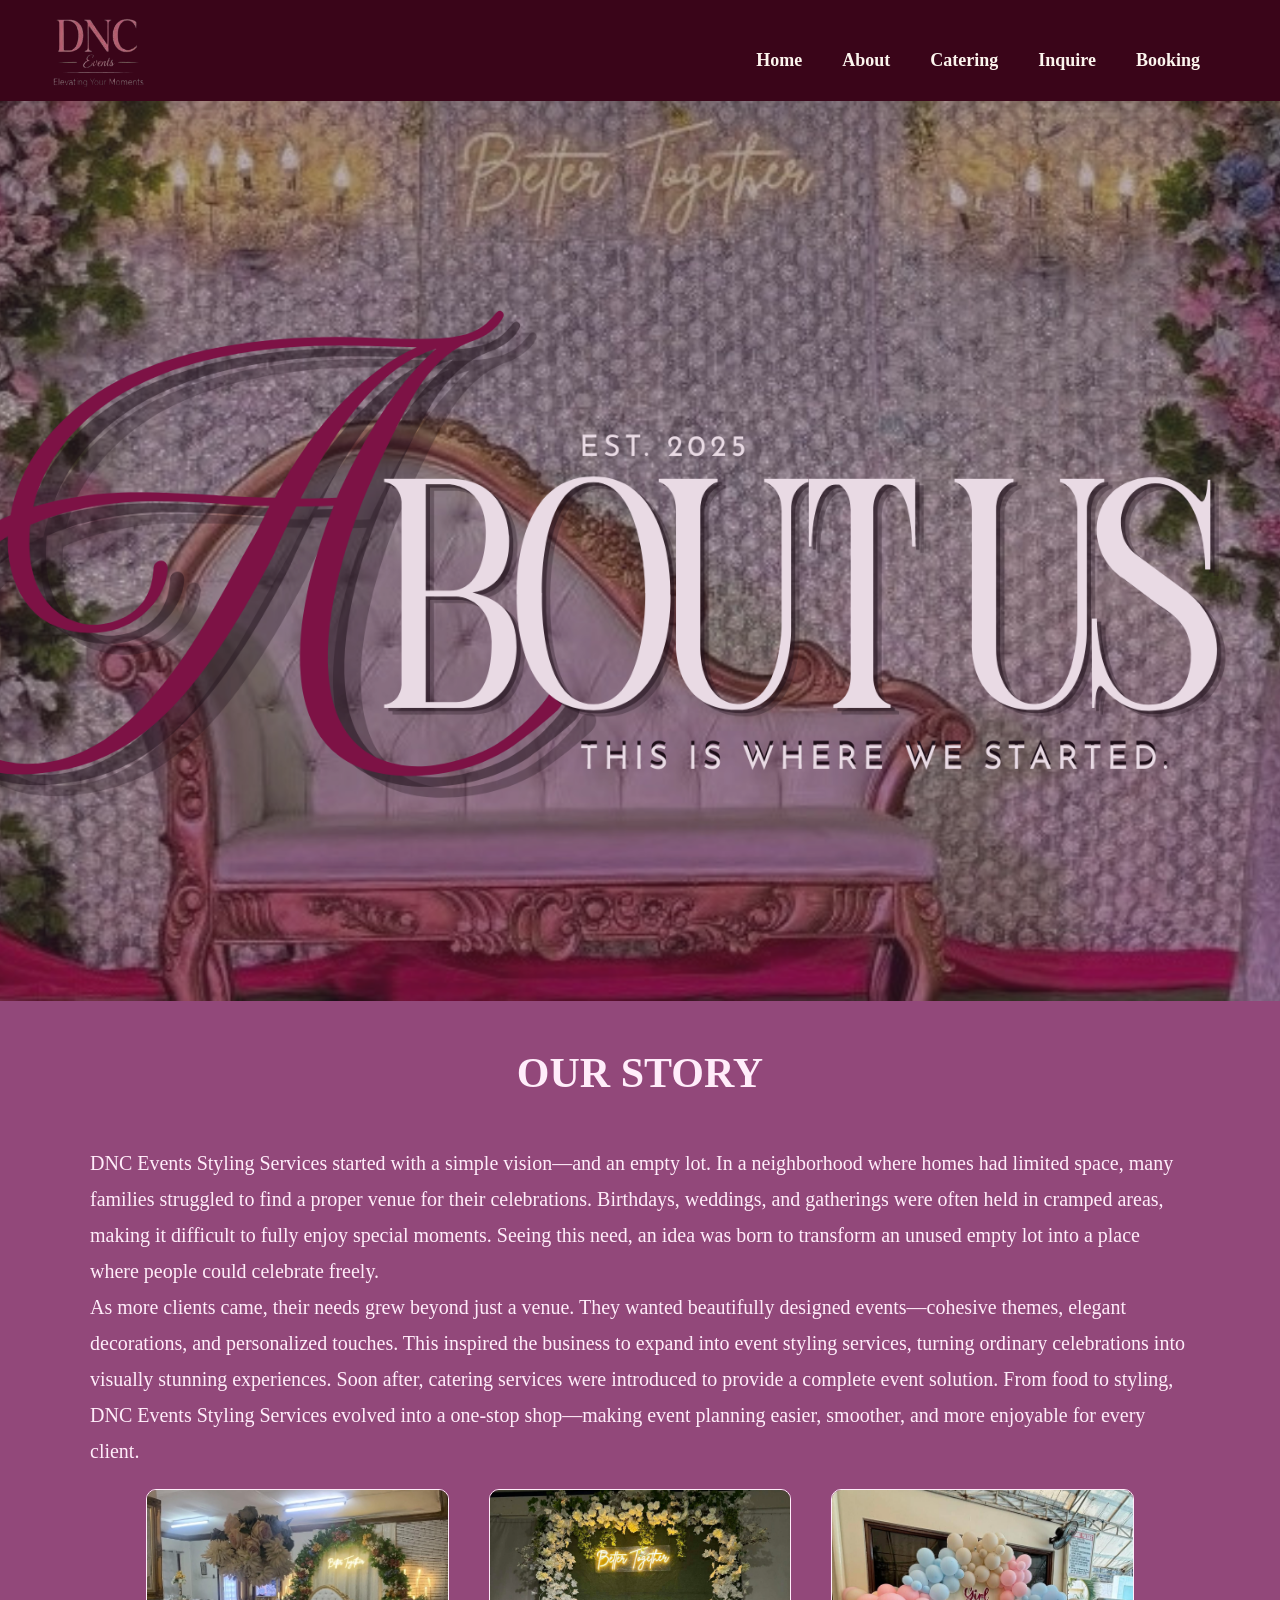
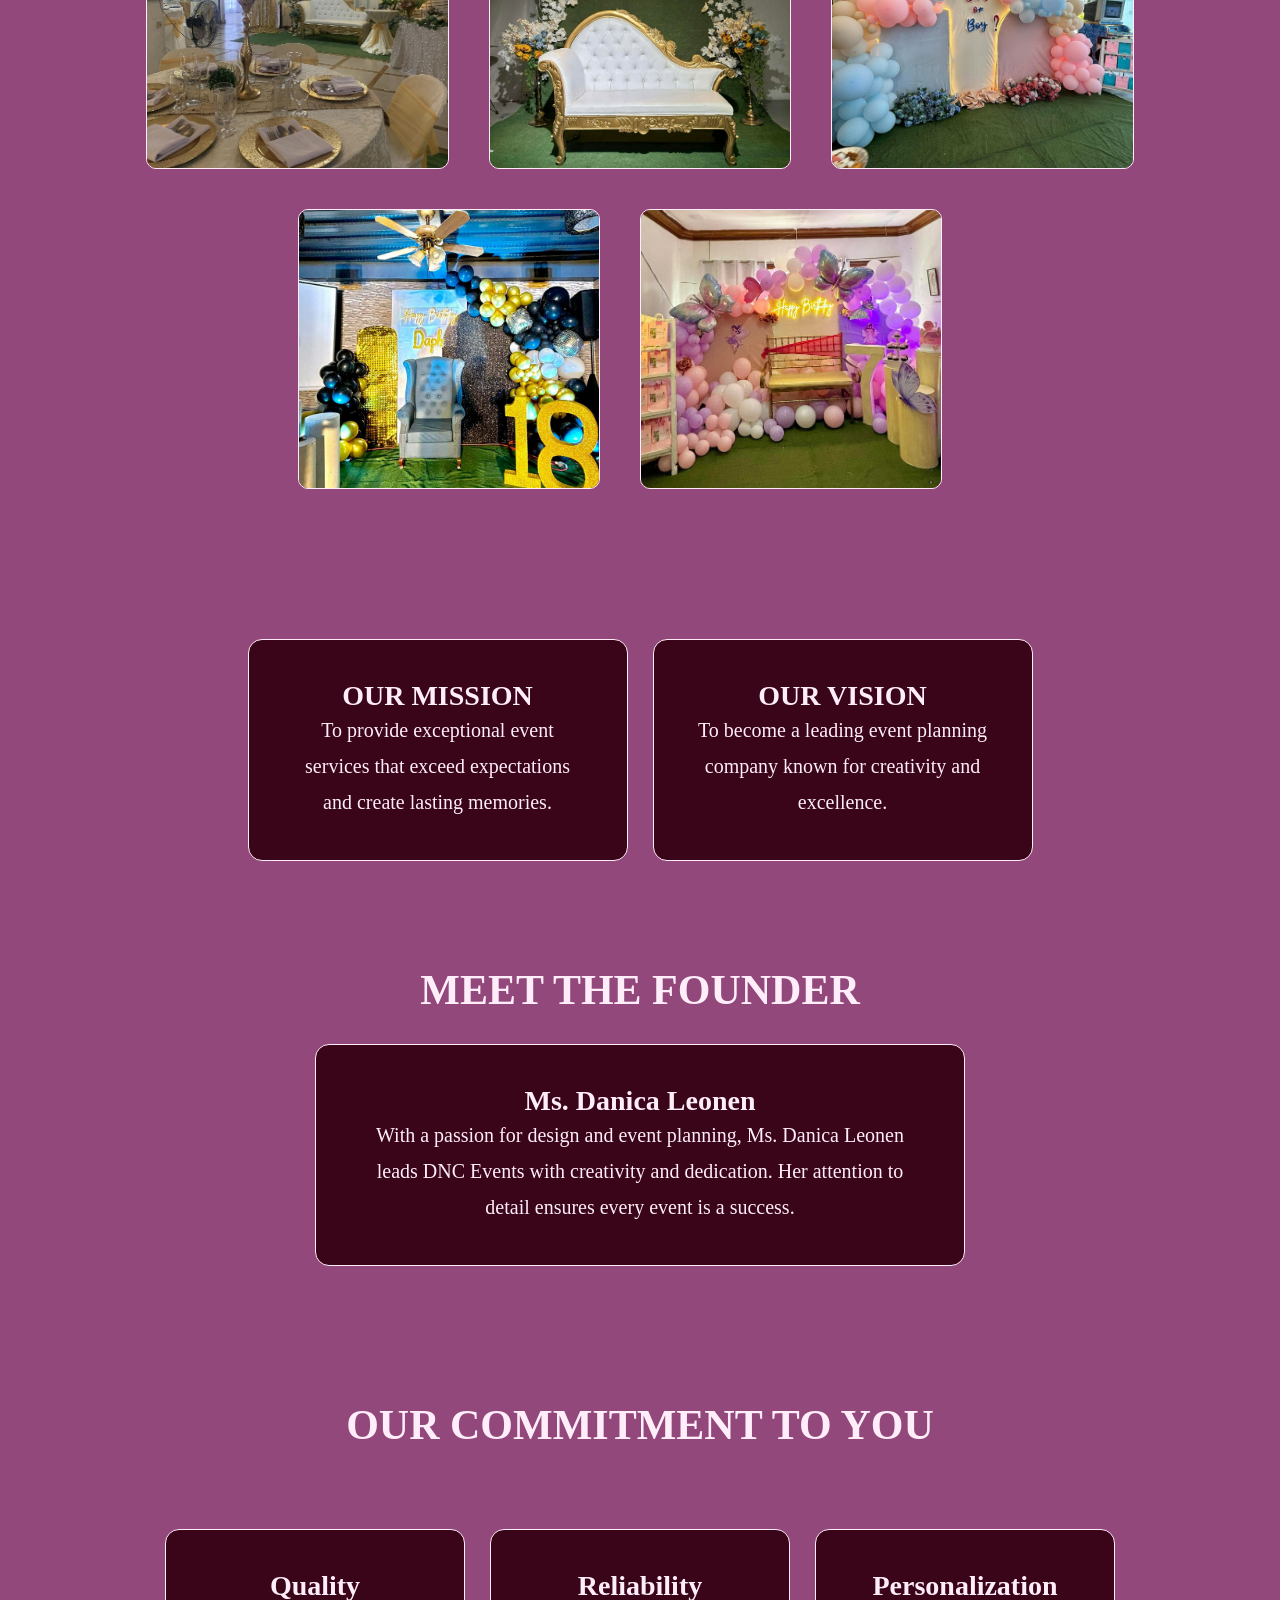
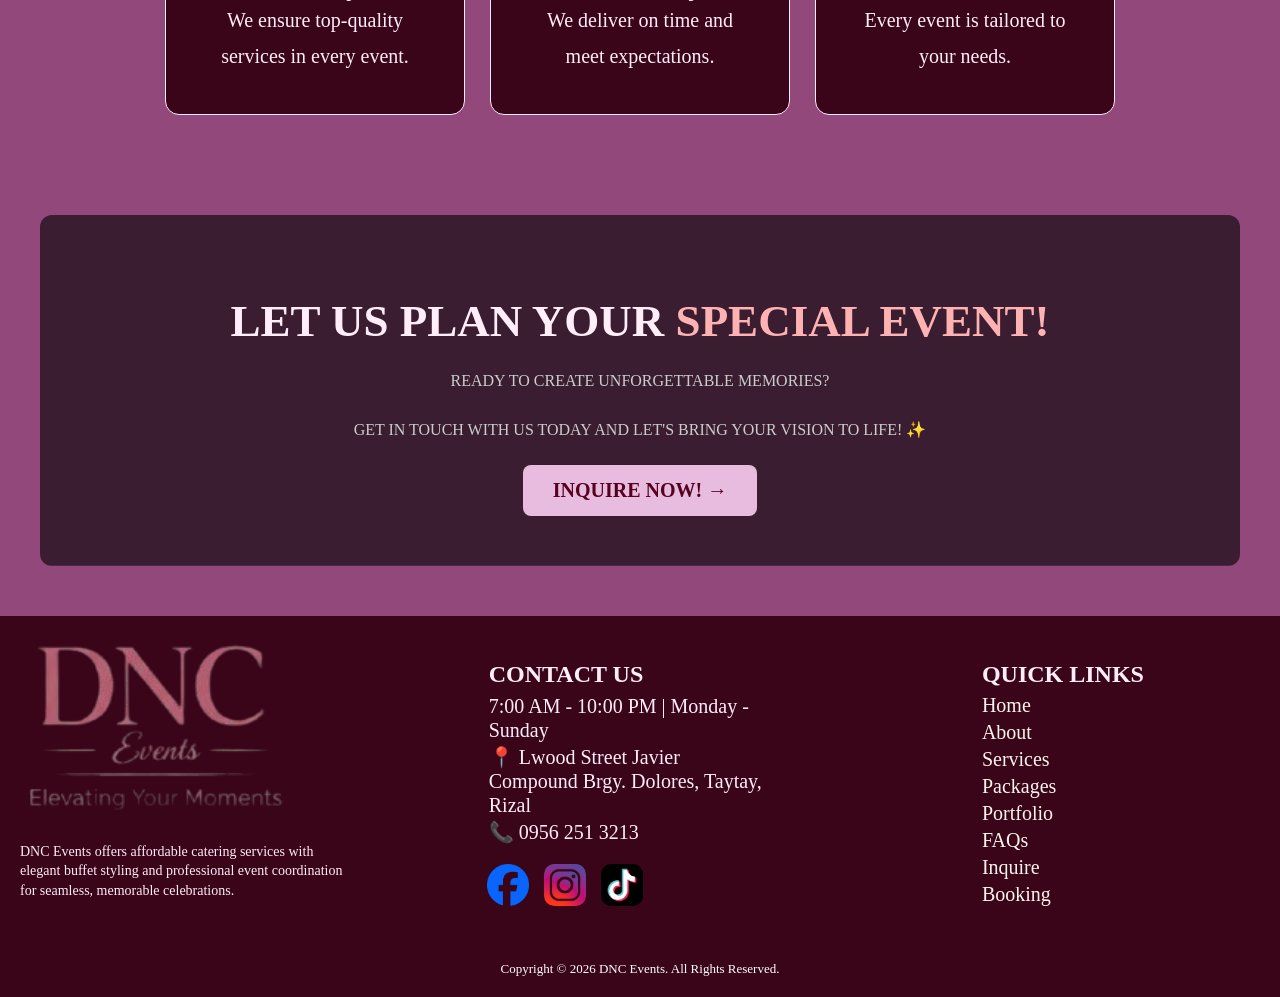
==== commit 6f151d6c: "Update about.html" ====
--- a/about.html
+++ b/about.html
@@ -62,26 +62,26 @@
         </p>
     </div>
 
-    <!-- INSERTED PORTFOLIO IMAGES RIGHT AFTER OUR STORY -->
+    <!-- IMAGES  -->
         <div class="gallery">
             <div class="box wedding" onclick="openGallery('wedding')">
-                <img src="images/PORTFOLIO - ALL IN WEDDING.png" alt="All-In Wedding">
+                <img src="images/PORTFOLIO - ALL IN WEDDING.png" alt="DNC EVENTS">
             </div>
 
             <div class="box basic" onclick="openGallery('basic')">
-                <img src="images/PORTFOLIO - BASIC WEDDING.jpg" alt="Basic Wedding">
+                <img src="images/PORTFOLIO - BASIC WEDDING.jpg" alt="DNC EVENTS">
             </div>
 
             <div class="box christening" onclick="openGallery('christening')">
-                <img src="images/PORTFOLIO - GENDER REVEAL.jpg" alt="Baptism / Gender Reveal">
+                <img src="images/PORTFOLIO - GENDER REVEAL.jpg" alt="DNC EVENTS">
             </div>
 
             <div class="box debut" onclick="openGallery('debut')">
-                <img src="images/PORTFOLIO - DEBUT & MILESTONE.jpg" alt="Debut / Milestone">
+                <img src="images/PORTFOLIO - DEBUT & MILESTONE.jpg" alt="DNC EVENTS">
             </div>
 
             <div class="box kiddie" onclick="openGallery('kiddie')">
-                <img src="images/PORTFOLIO - KIDDIE BIRTHDAY PARTY.jpg" alt="Kiddie Birthday">
+                <img src="images/PORTFOLIO - KIDDIE BIRTHDAY PARTY.jpg" alt="DNC EVENTS">
             </div>
             <div class="clear"></div>
         </div>
--- a/about.css
+++ b/about.css
@@ -231,7 +231,7 @@
 }
 
 
-/* ================= PORTFOLIO IMAGES GRID (UPDATED) ================= */
+/* ================= PORTFOLIO IMAGES GRID ================= */
 .portfolio-section {
     max-width: 1500px;
     margin: 0 auto;
@@ -240,18 +240,16 @@
 
 .gallery {
     display: flex;
-    justify-content: flex-start; 
-    gap: 20px;
-    flex-wrap: nowrap;         
-    overflow-x: auto;          
+    justify-content: center; 
+    gap: 40px;               
+    flex-wrap: wrap;                
     padding: 20px 10px;          
     width: 100%;
 }
 
-/* Base style for smaller image boxes */
 .gallery .box {
     position: relative;
-    width: 22%; /* Sized smaller down from ~30%+ so 4 fit comfortably per row */
+    width: 24%;
     min-width: 220px;
     height: 280px;
     overflow: hidden;
@@ -271,13 +269,11 @@
     transition: transform 0.4s ease;
 }
 
-/* Hover Mechanics for Entire Box Element */
 .gallery .box:hover {
-    transform: translateY(-8px) scale(1.04); /* Makes card lift and zoom slightly */
+    transform: translateY(-8px) scale(1.04); 
     box-shadow: 0 12px 24px rgba(0, 0, 0, 0.6), 0 0 15px rgba(231, 188, 222, 0.3);
 }
 
-/* Deeper inner-image zoom effect on box hover */
 .gallery .box:hover img {
     transform: scale(1.08);
 }
@@ -597,7 +593,7 @@
     }
     
     .gallery .box {
-        width: 45%; /* Shrinks down gracefully to 2 items per row on tablet views */
+        width: 45%;
     }
     
     .cta-section {
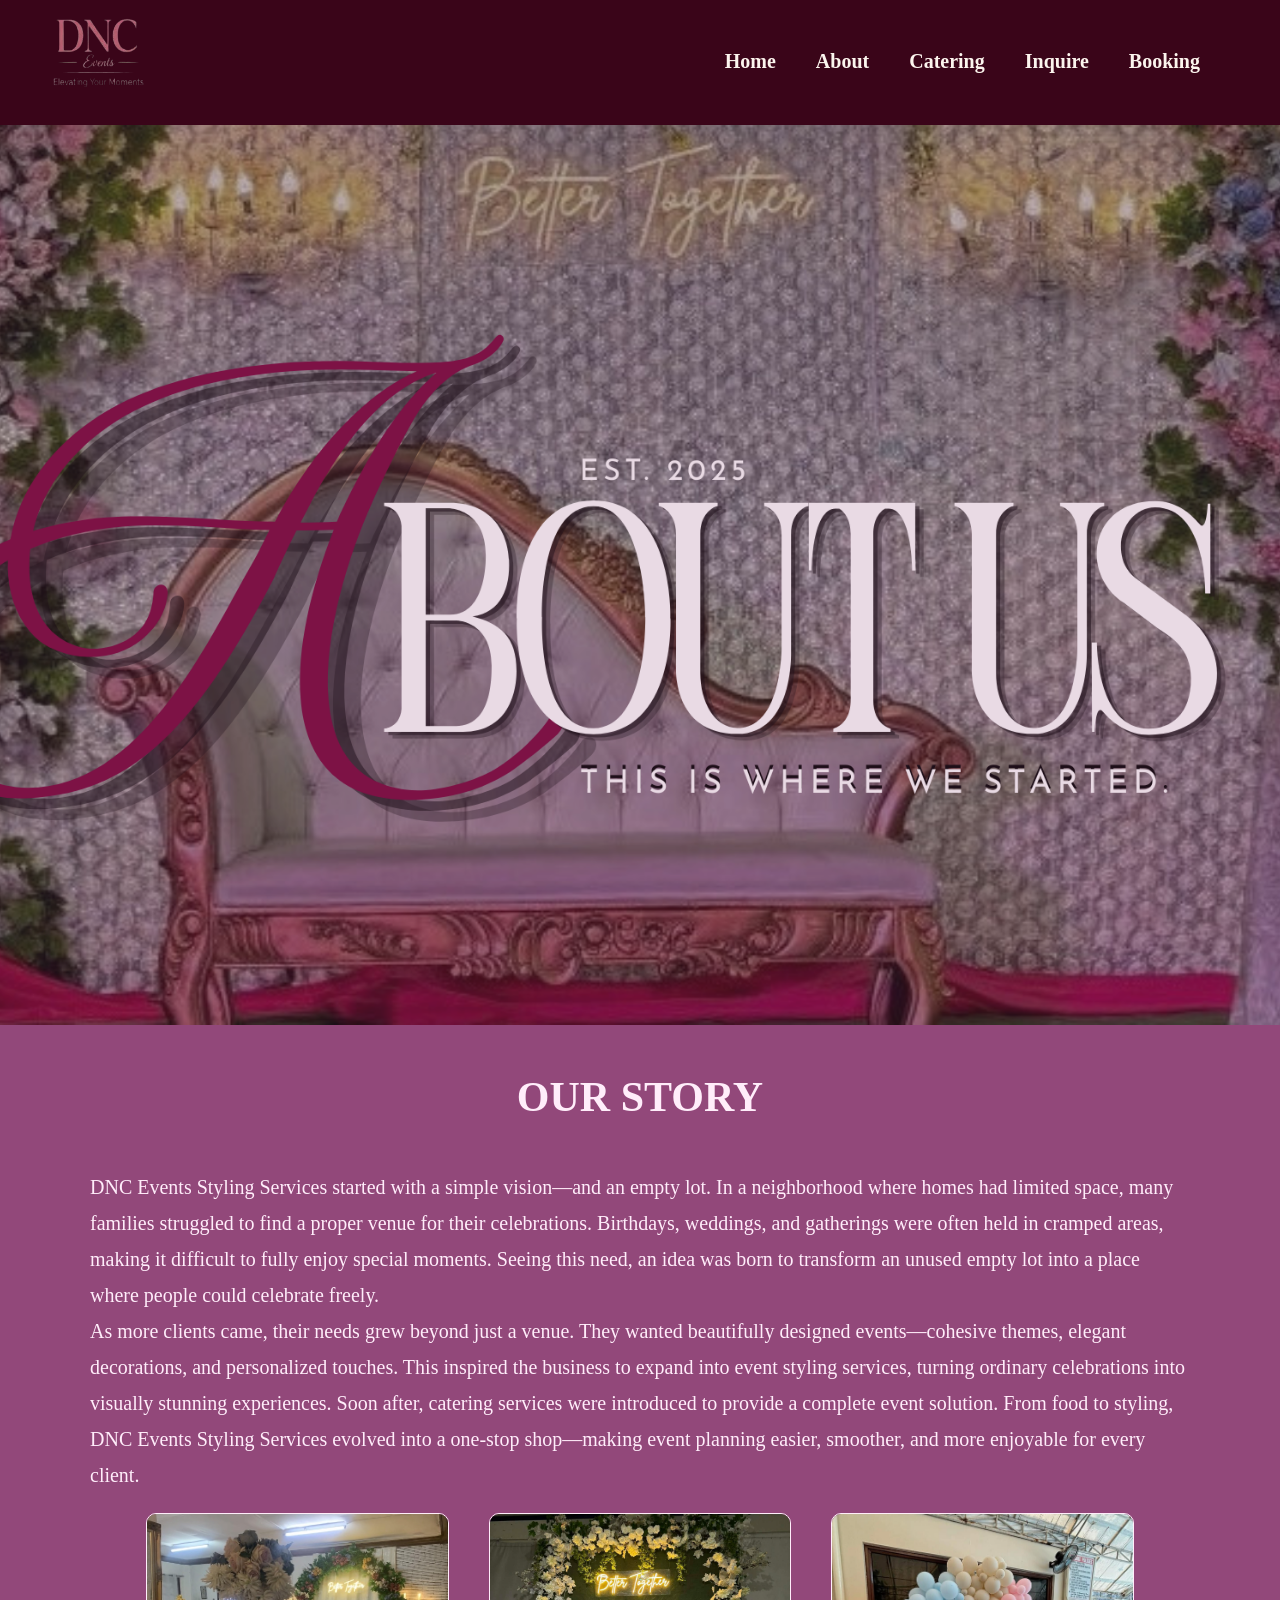
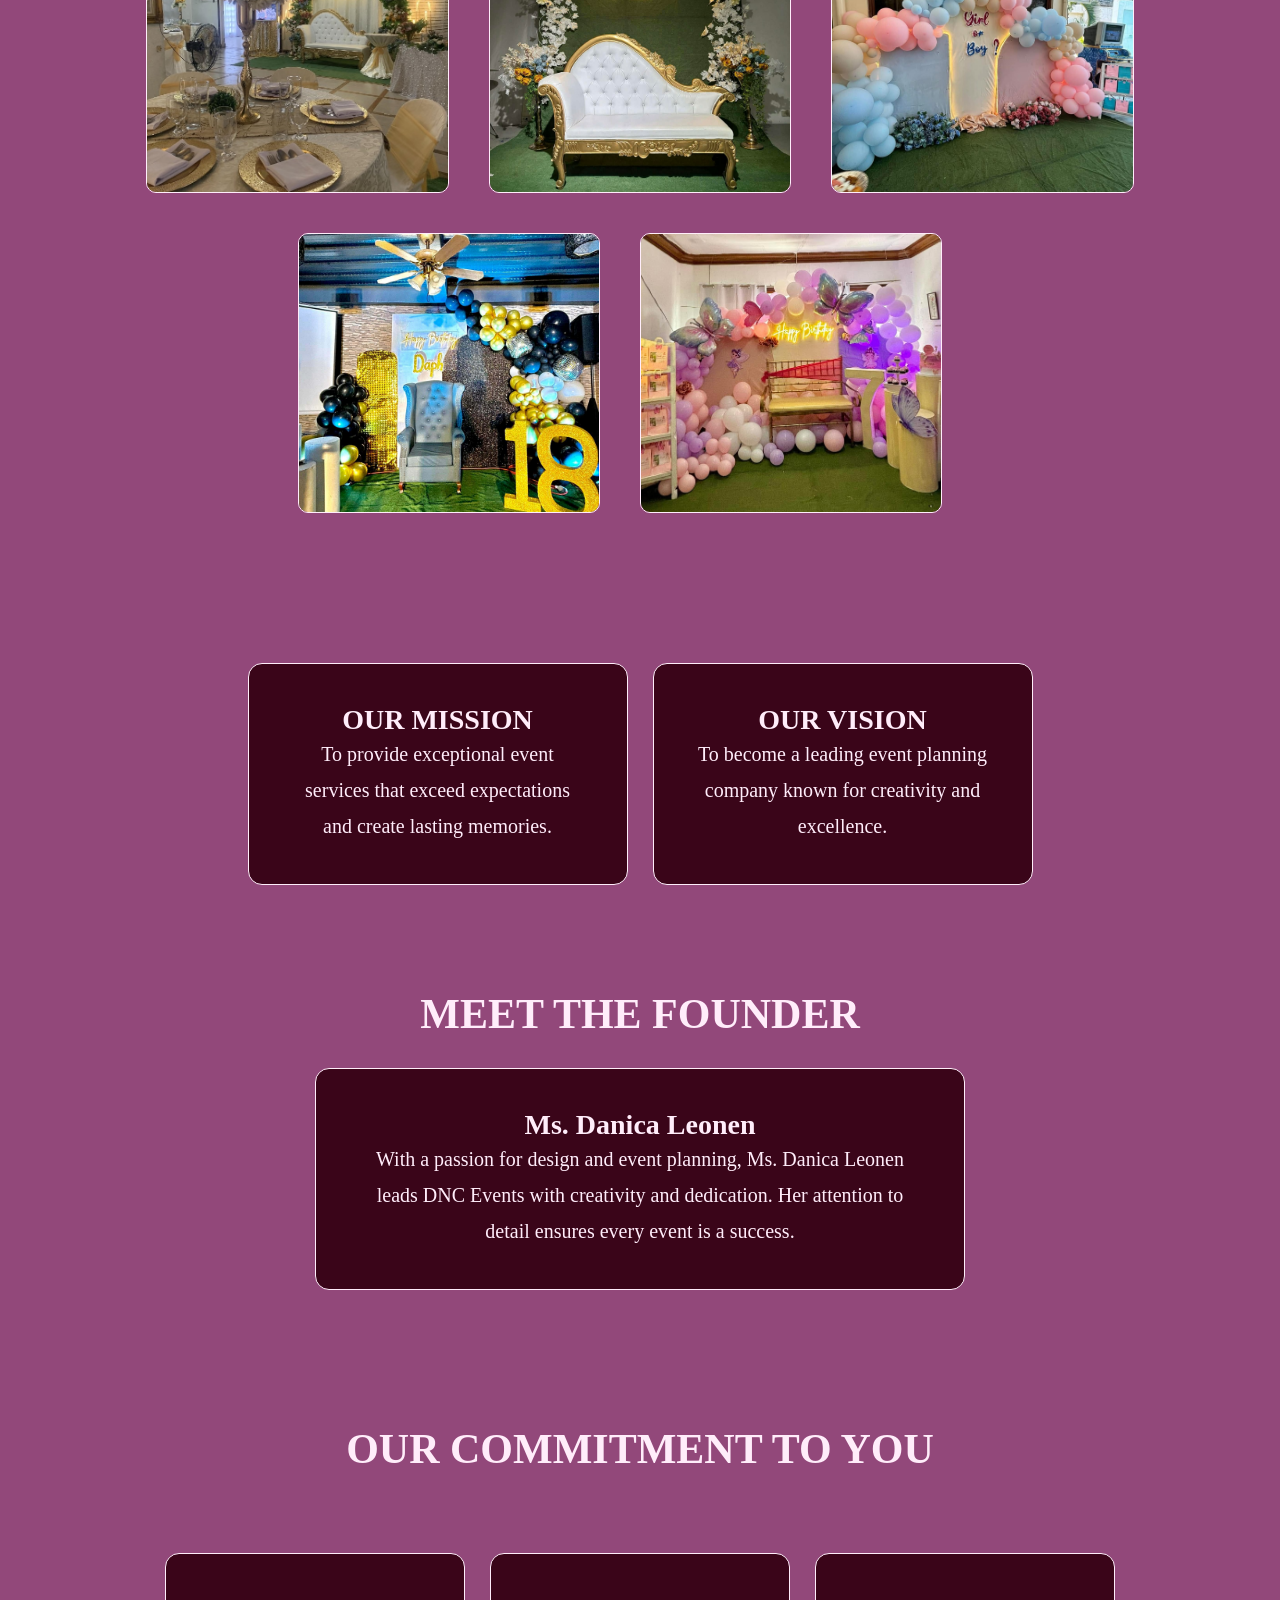
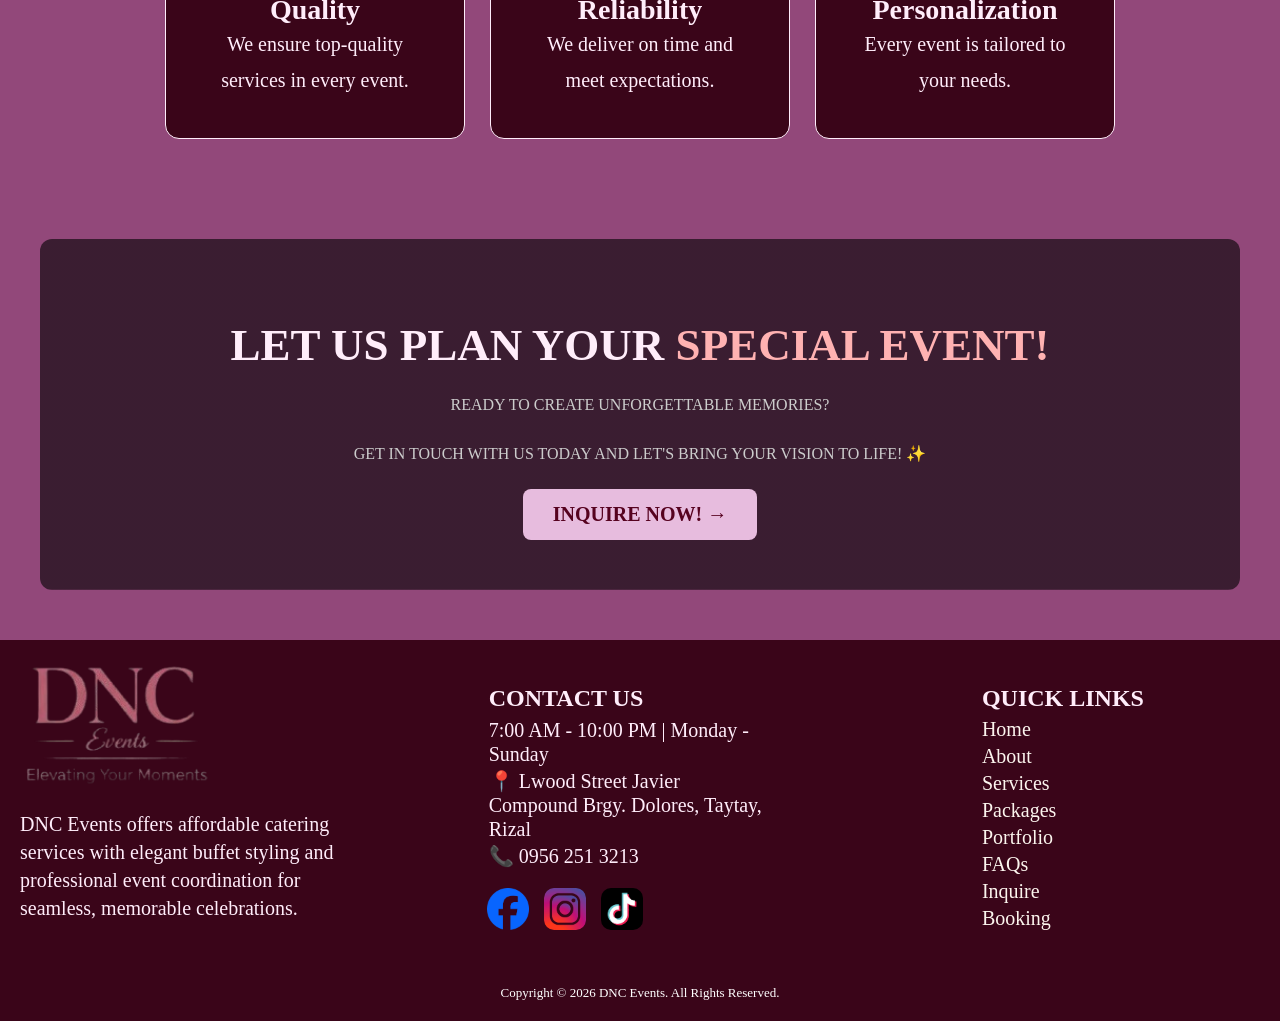
==== commit 279a1286: "about.html" ====
--- a/about.html
+++ b/about.html
@@ -165,8 +165,10 @@
             <!-- LEFT -->
             <div class="footer-left">
                 <div class="footer-logo">
-                    <img src="images/DNC EVENTS LOGO.png" alt="DNC Events Logo">
-                </div>
+                     <a href="index.html">
+                <img src="images/DNC EVENTS LOGO.png" alt="DNC Events Logo">
+            </a>
+        </div>
                 <p class="footer-description">
                     DNC Events offers affordable catering services with elegant 
                     buffet styling and professional event coordination for seamless, 
--- a/about.css
+++ b/about.css
@@ -46,8 +46,9 @@
     font-family: 'Times New Roman', Times, serif;
     text-decoration: none;
     color: #FCF5EE;
-    font-size: 18px;
+    font-size: 20px;
     font-weight: bold;
+    margin-bottom: 22px;
 }
 
 nav a:hover {
@@ -79,7 +80,7 @@
     padding: 12px 15px;
     display: block;
     margin: 0;
-    font-size: 16px;
+    font-size: 20px;
 }
 
 .dropdown-content a:hover {
@@ -119,7 +120,7 @@
     margin-right: auto;
     display:flex;
     align-items: center;
-    gap: 10px;
+    gap: 11px;
 }
 
 .logo img { 
@@ -199,14 +200,12 @@
     margin-bottom: 20px 30px;
 }
 
-/* Hover boxes font size */
 h3 {
     font-size: 28px;
     color: #FFEDFA;
     font-family: 'Times New Roman', Times, serif;
 }
 
-/* Paragraph font size */
 p {
     font-size: 20px;
     color: #FFEDFA;
@@ -231,7 +230,7 @@
 }
 
 
-/* ================= PORTFOLIO IMAGES GRID ================= */
+/* ================= IMAGES ================= */
 .portfolio-section {
     max-width: 1500px;
     margin: 0 auto;
@@ -240,18 +239,19 @@
 
 .gallery {
     display: flex;
-    justify-content: center; 
-    gap: 40px;               
-    flex-wrap: wrap;                
+    justify-content: center; /* Centers the 2 bottom cards under the top 3 */
+    gap: 40px;               /* Your original 40px gap */
+    flex-wrap: wrap;         /* Allows items to break into multiple rows */          
     padding: 20px 10px;          
     width: 100%;
 }
 
+/* Base style for smaller image boxes (Your exact original values) */
 .gallery .box {
     position: relative;
-    width: 24%;
+    width: 24%; /* Your original size so they look exactly like your first picture */
     min-width: 220px;
-    height: 280px;
+    height: 280px; /* Your original height */
     overflow: hidden;
     border-radius: 10px;
     border: 1px solid #FFEDFA;
@@ -264,16 +264,18 @@
 .gallery .box img {
     width: 100%;
     height: 100%;
-    object-fit: cover;
+    object-fit: cover; /* Back to your original zoom/fill behavior */
     display: block;
     transition: transform 0.4s ease;
 }
 
+/* Hover Mechanics for Entire Box Element */
 .gallery .box:hover {
     transform: translateY(-8px) scale(1.04); 
     box-shadow: 0 12px 24px rgba(0, 0, 0, 0.6), 0 0 15px rgba(231, 188, 222, 0.3);
 }
 
+/* Deeper inner-image zoom effect on box hover */
 .gallery .box:hover img {
     transform: scale(1.08);
 }
@@ -428,14 +430,14 @@
 }
 
 .footer-logo img {
-    width: 280px;
+    width: 200px;
     height: auto;
     margin-bottom: 5px;
 }
 
 .footer-description {
     margin: 3px 0;
-    font-size: 14px;
+    font-size: 20px;
     line-height: 1.4;
 }
 
@@ -541,6 +543,72 @@
         transform: translateY(-8px); /* yung jump height nya*/
     }
 }
+/* ================= MOBILE PHONES ONLY ================= */
+@media only screen and (max-width: 767px) {
+
+    section {
+        padding: 30px 15px;
+    }
+
+    h2 {
+        font-size: 28px;
+        margin: 20px 10px;
+    }
+
+    p {
+        font-size: 16px;
+        line-height: 1.6;
+    }
+
+    .gallery {
+        gap: 20px; 
+        padding: 10px 5px;
+    }
+
+    .gallery .box {
+        width: 100%;     
+        max-width: 340px;  
+        height: 240px;    
+        margin: 0 auto;    
+    }
+
+    .gallery .box img {
+        object-fit: cover;
+    }
+
+    .hero-text h1 {
+        font-size: 50px;
+    }
+
+    .card-container {
+        margin-top: 40px;
+        gap: 20px;
+    }
+
+    .card, .founder {
+        width: 100%;
+        max-width: 100%;
+        padding: 20px;
+        margin-bottom: 10px;
+    }
+
+    .footer-content {
+        flex-direction: column;
+        align-items: center;
+        text-align: center;
+    }
+
+    .footer-center, 
+    .footer-right {
+        margin-left: 0;
+        text-align: center;
+        width: 100%;
+    }
+
+    .footer-bottom-social img {
+        margin-left: 0;
+    }
+}
 
 /* ================= TABLET ONLY (iPad standard) ================= */
 @media only screen and (min-width: 768px) and (max-width: 1024px) {
@@ -580,13 +648,11 @@
         text-shadow: 2px 2px 5px #000000;
     }
 
-    /* ================= SECTIONS ================= */
     section {
         padding: 30px 25px;
         text-shadow: 2px 2px 5px #000000;
     }
 
-    /* ================= CARDS ================= */
     .wiw {
         width: 100%;
         max-width: 320px;
@@ -604,7 +670,6 @@
         font-size: 32px;
     }
 
-    /* ================= FOOTER ================= */
     .footer-content {
         flex-wrap: wrap;
         gap: 25px;
